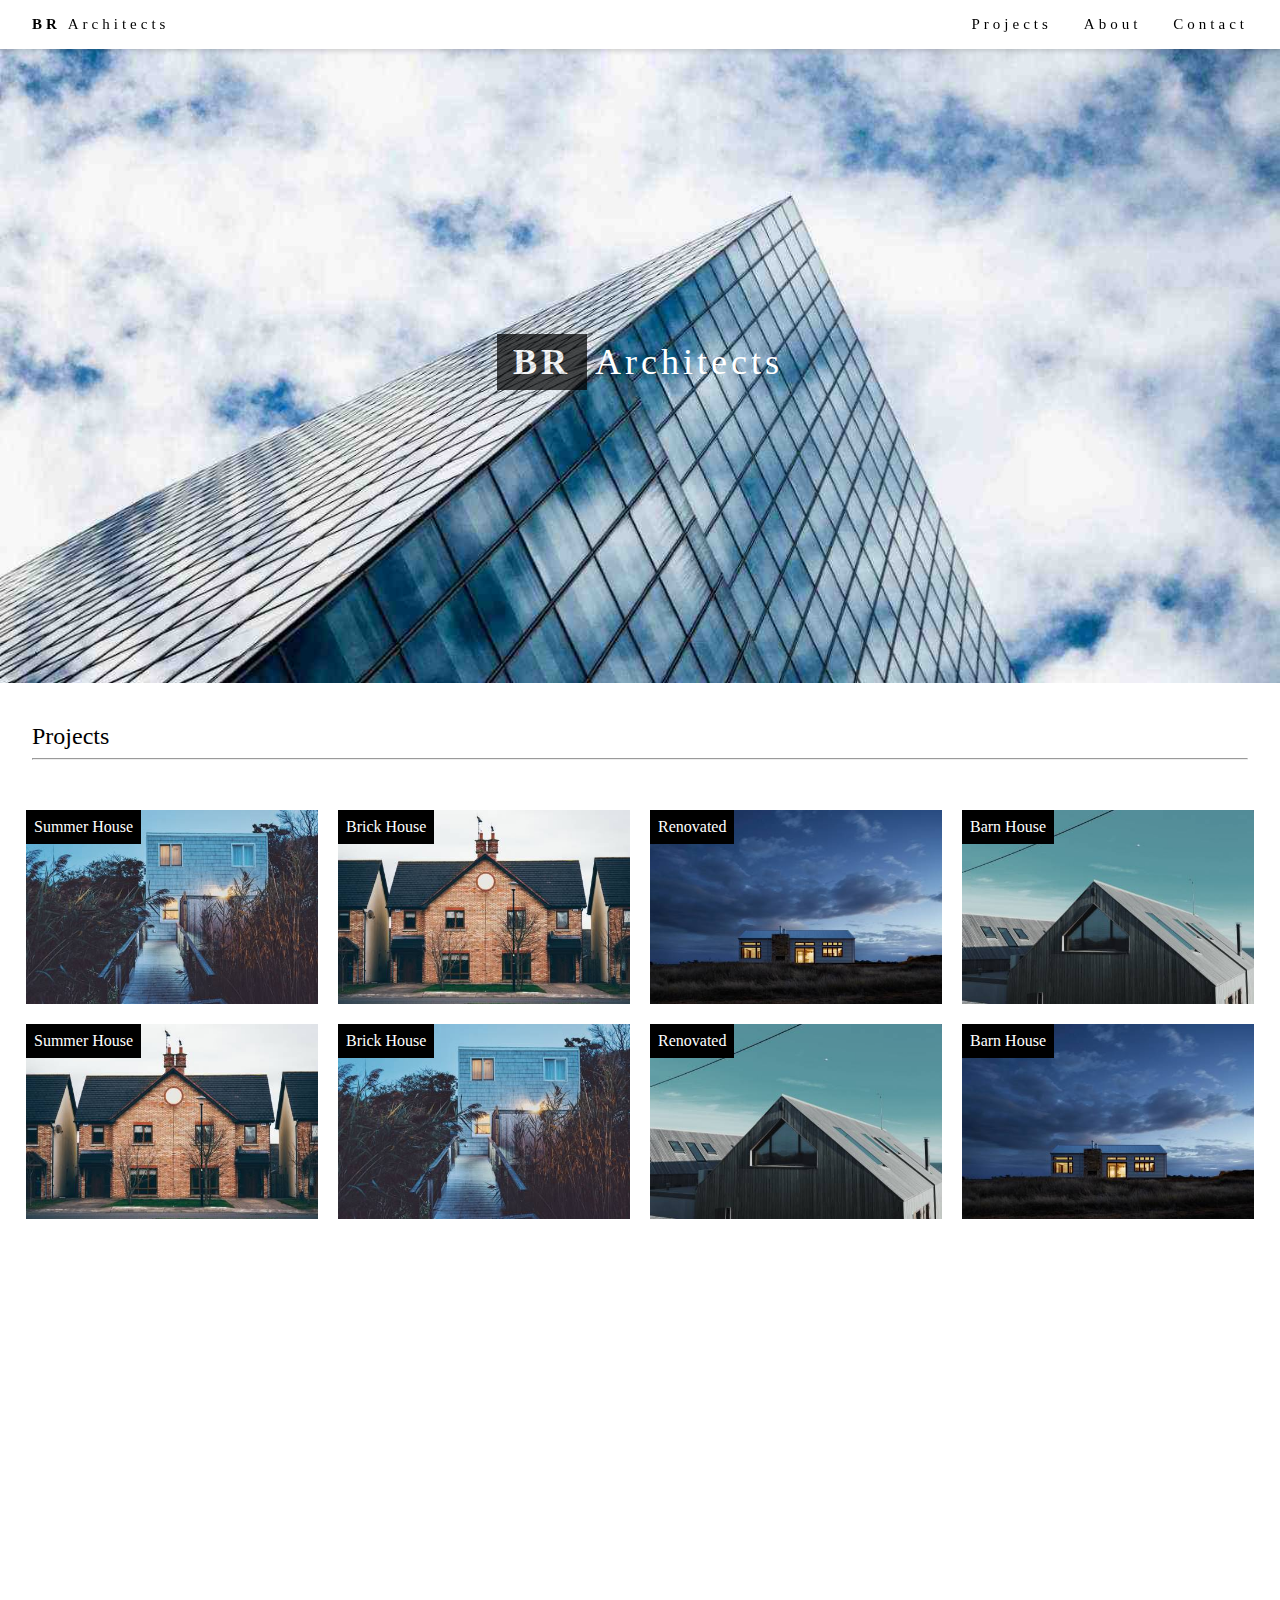
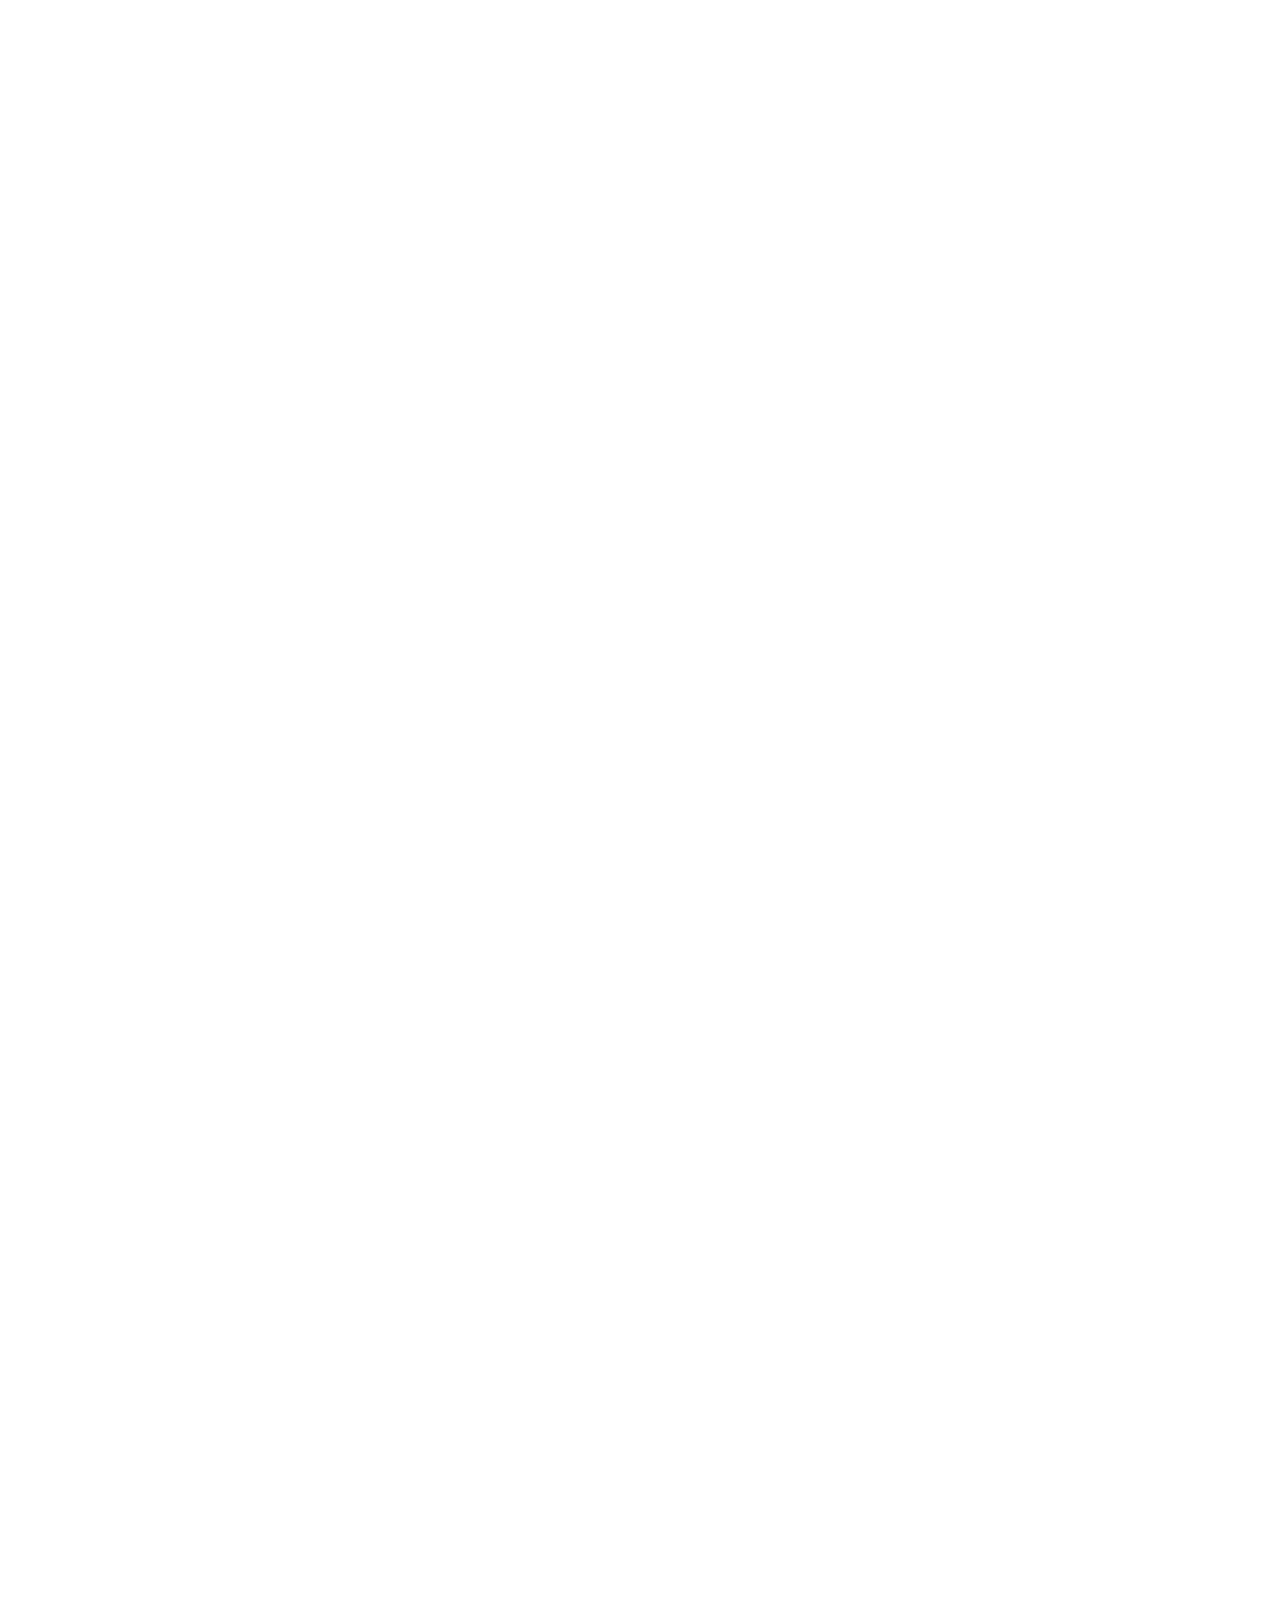
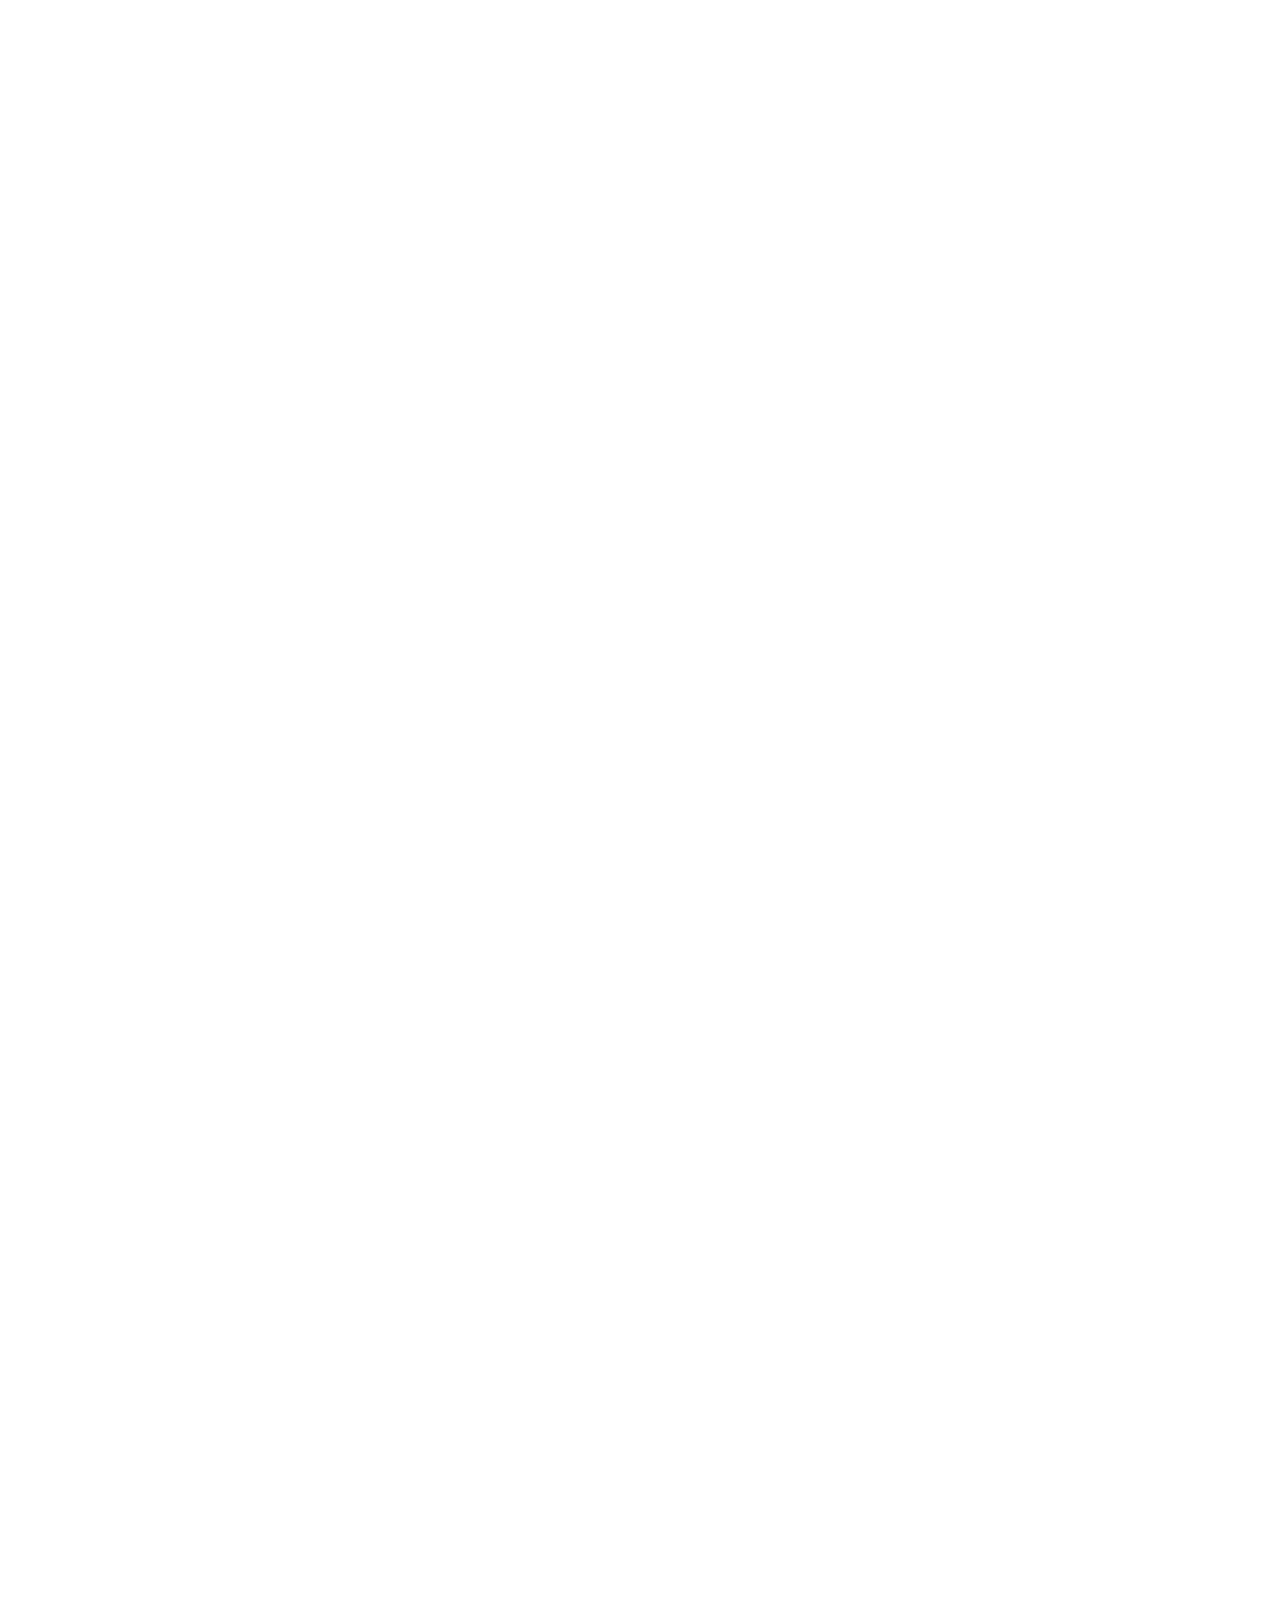
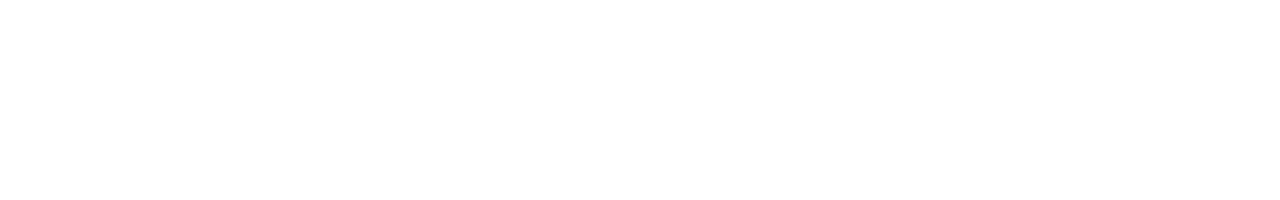
==== html/index.html @ a84e3ff0 "선생님 수정" ====
<!DOCTYPE html>
<html lang="ko">
<head>
    <meta charset="UTF-8">
    <meta http-equiv="X-UA-Compatible" content="IE=edge">
    <meta name="viewport" content="width=device-width, initial-scale=1.0">
    <title>Architects</title>
    <link rel="stylesheet" href="../CSS/all.min.css">
    <link rel="stylesheet" href="../CSS/base.css">
    <link rel="stylesheet" href="../CSS/index.css">
</head>
<body>
    <div class="header-wrapper">
        <div class="navi-wrap clear">
            <div class="logo">
                <a href="#" ><span>BR</span> Architects</a>
            </div>
            <div class="navi-wp">
                <a href="#" class="navi">Projects</a>
                <a href="#" class="navi">About</a>
                <a href="#" class="navi">Contact</a>
            </div>
        </div>
    </div>
    <div class="main-wrapper">
        <div class="main">
            <div class="arch-wrap">
                <h1 class="arch" >
                    <span class="br">BR</span> <span class="ar">Architects</span>
                </h1>
            </div>
            <div>
                <img src="../img/architect.jpg" alt="건축물" class="mw100">
            </div>
        </div>
    </div>
    <div class="project-wrapper wrapper">  
        <div class="project-wrap">
            <div class="project">
                <h1>Projects</h1>
                <hr>
            </div>
        </div>
        <div class="img-wrapper">
            <table class="table-wrap">
                <tr class="table-wp">
                    <td class="table1">
                        <p class="summer">Summer House</p> 
                        <img src="../img/house5.jpg" alt="house5" class="w100">
                    </td>
                    <td class="table2">
                        <p class="brick">Brick House</p>
                        <img src="../img/house2.jpg" alt="house2" class="w100">
                    </td>
                    <td class="table3">
                        <p class="reno">Renovated</p>
                        <img src="../img/house3.jpg" alt="house3" class="w100">
                    </td>
                    <td class="table4">
                        <p class="barn">Barn House</p>
                        <img src="../img/house4.jpg" alt="house4" class="w100">
                    </td>
                </tr>
                <tr class="table-wp">
                    <td class="table1">
                        <p class="summer">Summer House</p> 
                        <img src="../img/house2.jpg" alt="house2" class="w100">
                    </td>
                    <td class="table2">
                        <p class="brick">Brick House</p>
                        <img src="../img/house5.jpg" alt="house5" class="w100">
                    </td>
                    <td class="table3">
                        <p class="reno">Renovated</p>
                        <img src="../img/house4.jpg" alt="house4" class="w100">
                    </td>
                    <td class="table4">
                        <p class="barn">Barn House</p>
                        <img src="../img/house3.jpg" alt="house3" class="w100">
                    </td>
                </tr>
            </table>
        </div>

    </div>
</body>
</html>
---- CSS/base.css ----
/* font-weight: normal, bold, bolder, light, lighter */
/* font-weight: 100, 200, 300, 400, 800 */
html, body, h1, h2, h3, h4, h5, h6, p, div, form, input, textarea, table, td, th, header, section, aside, footer, article, nav {margin: 0; padding: 0; box-sizing: border-box;}
h1, h2, h3, h4, h5, h6 {font-weight: inherit;}
img {vertical-align: bottom;}
table {border-spacing: 0; border-collapse: collapse;}

a {color: inherit; text-decoration: none;}

.clear::after {display: block; content: ''; clear: both;}

.w100 {width: 100%;}
.mw100 {max-width: 100%;}
---- CSS/index.css ----
/*************  common  *********************** */
html, body {height: 5000px;}
.wrapper {max-width: 1600px; margin: auto;}
/**************** header-wrapper ******************  */
.header-wrapper {width:100%; position: fixed;  z-index: 9999; background-color: white; box-shadow: 0 2px 5px 0 rgba(2, 0, 0, 16%);}
.header-wrapper .navi-wrap {  width:100%; padding: 8px 16px;}
.header-wrapper .navi-wrap .logo {float: left; padding:8px 16px; letter-spacing: 4px; font-size: 15px;}
.header-wrapper .navi-wrap .logo span {font-weight: bold;}
.header-wrapper .navi-wrap .logo:hover {background-color: darkgray;}
.header-wrapper .navi-wrap .navi-wp {float: right; }
.header-wrapper .navi-wrap .navi-wp .navi {float:left; letter-spacing: 4px; font-size: 15px; display: block; padding: 8px 16px;}
.header-wrapper .navi-wrap .navi-wp .navi:hover {background-color: darkgray;}


/********************.main-wrapper. **********************/

.main-wrapper .main {width: 100%;  text-align: center; margin: auto; position: relative; }
.main-wrapper .main .arch-wrap {z-index:999; position: absolute; left: 0; top: 50%; width: 100%;}
.main-wrapper .arch .br {background-color: black; color: white; font-size: 36px; padding: 8px 16px; opacity: .7;letter-spacing: 4px; font-weight: bold;}
.main-wrapper .arch .ar {font-size: 36px; letter-spacing: 4px; color: white;}


/***************.project-wrapper.******************/
.project-wrapper {width:100%; padding: 8px 16px;}
.project-wrapper .project-wrap {padding: 32px 16px;}
.project-wrapper .project-wrap .project h1{font-size: 24px;}
.project-wrapper .img-wrapper {;}
.project-wrapper .img-wrapper .table-wrap {padding: 8px 16px; }
.project-wrapper .img-wrapper .table-wp {position: relative;margin: auto; }
.project-wrapper .img-wrapper .table-wp .table1 {padding: 10px;}
.project-wrapper .img-wrapper .table-wp .table2 {padding: 10px;}
.project-wrapper .img-wrapper .table-wp .table3 {padding: 10px;}
.project-wrapper .img-wrapper .table-wp .table4 {padding: 10px;}
.project-wrapper .img-wrapper .table-wp .table1 .summer{position: absolute;left: 10; top: 10;z-index: 9; background-color: black; color: white; padding: 8px;}
.project-wrapper .img-wrapper .table-wp .table2 .brick{position: absolute;left: 10; top: 10;z-index: 9; background-color: black; color: white; padding: 8px;}
.project-wrapper .img-wrapper .table-wp .table3 .reno{position: absolute;left: 10; top: 10;z-index: 9; background-color: black; color: white; padding: 8px;}
.project-wrapper .img-wrapper .table-wp .table4 .barn{position: absolute;left: 10; top: 10;z-index: 9; background-color: black; color: white; padding: 8px;}
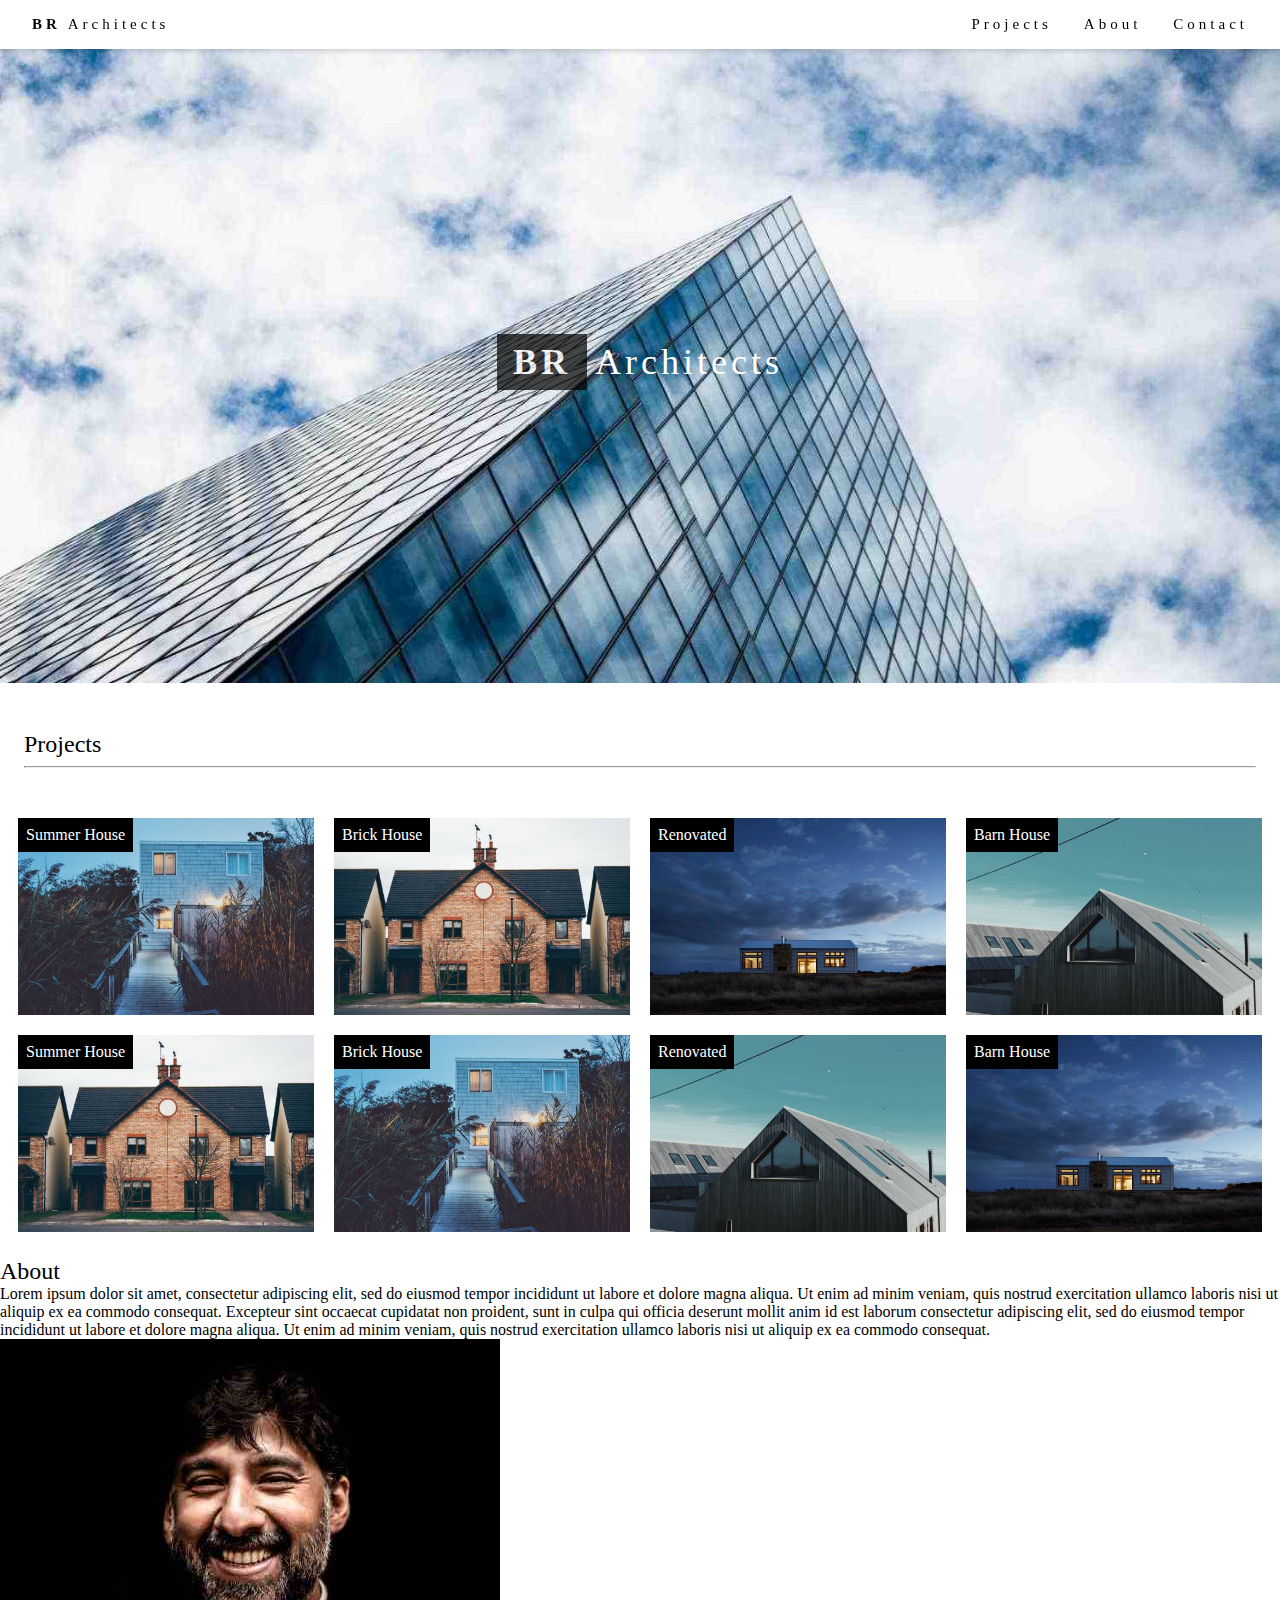
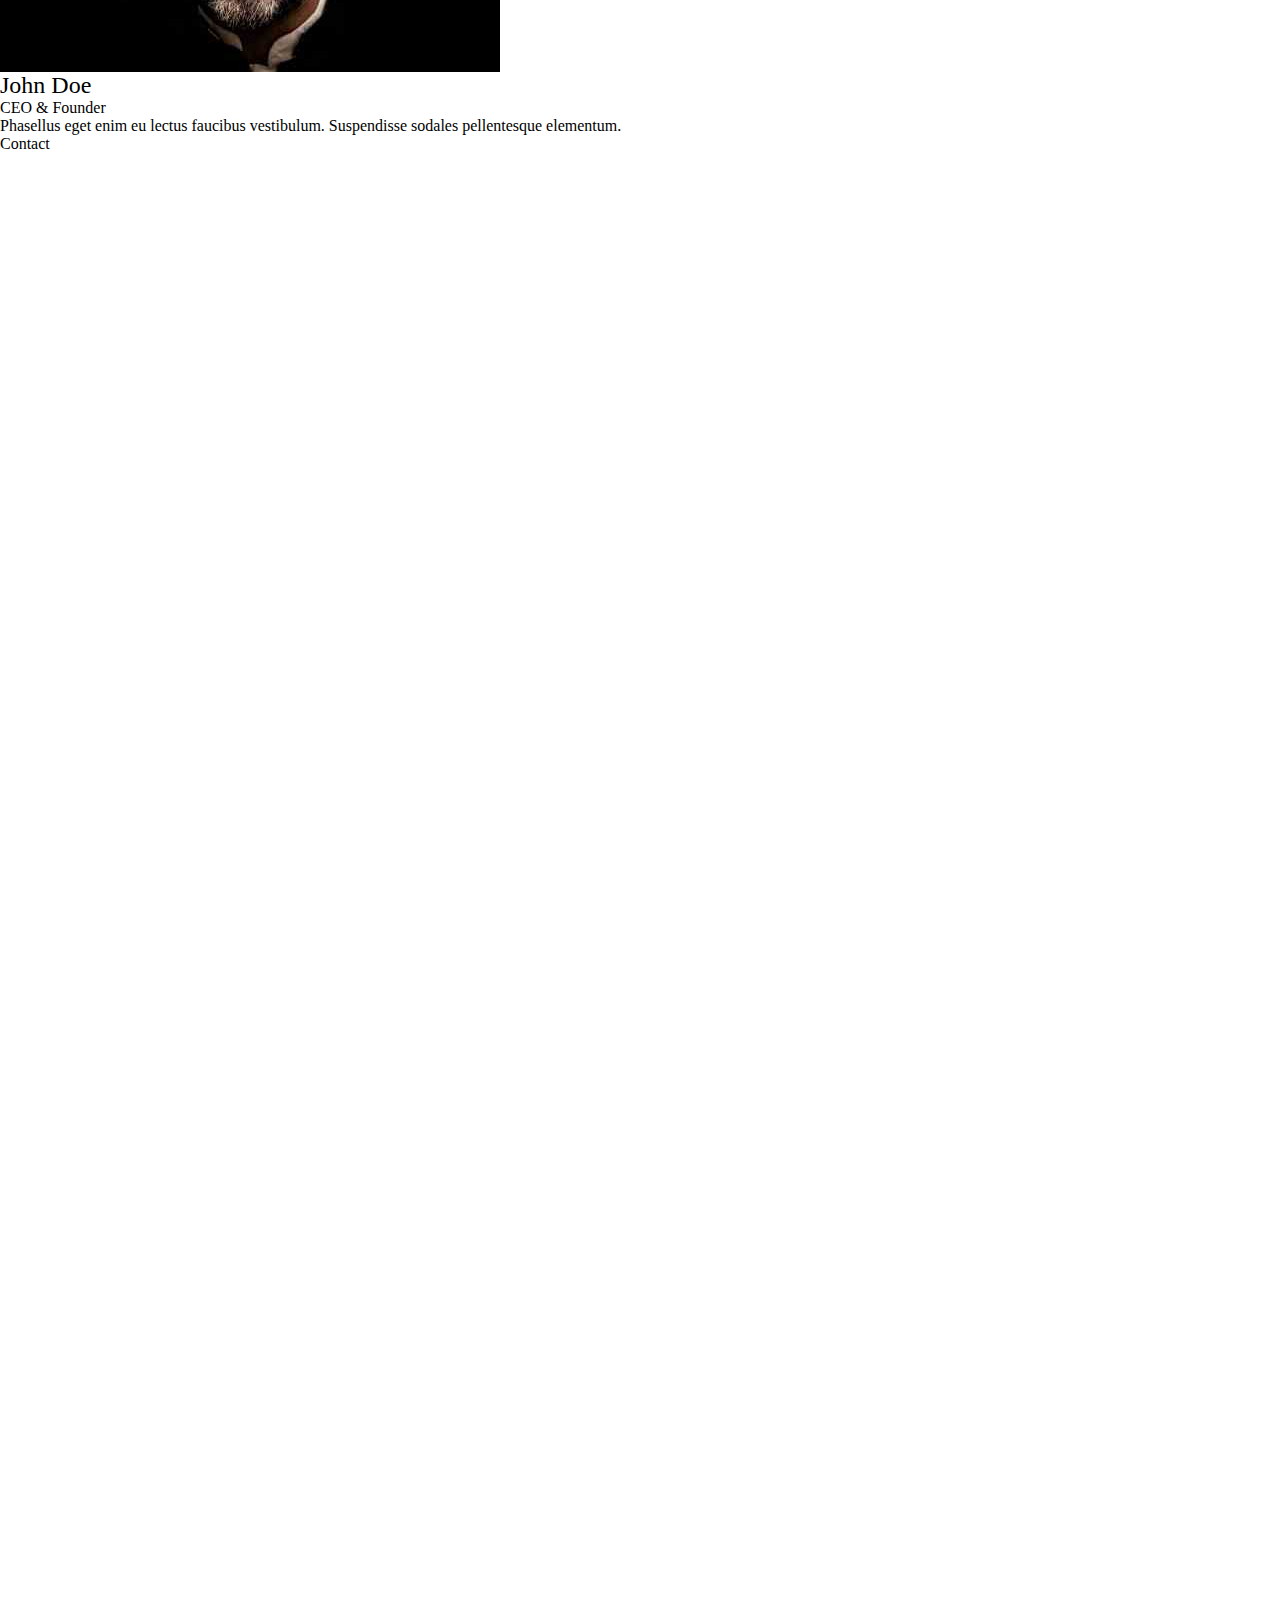
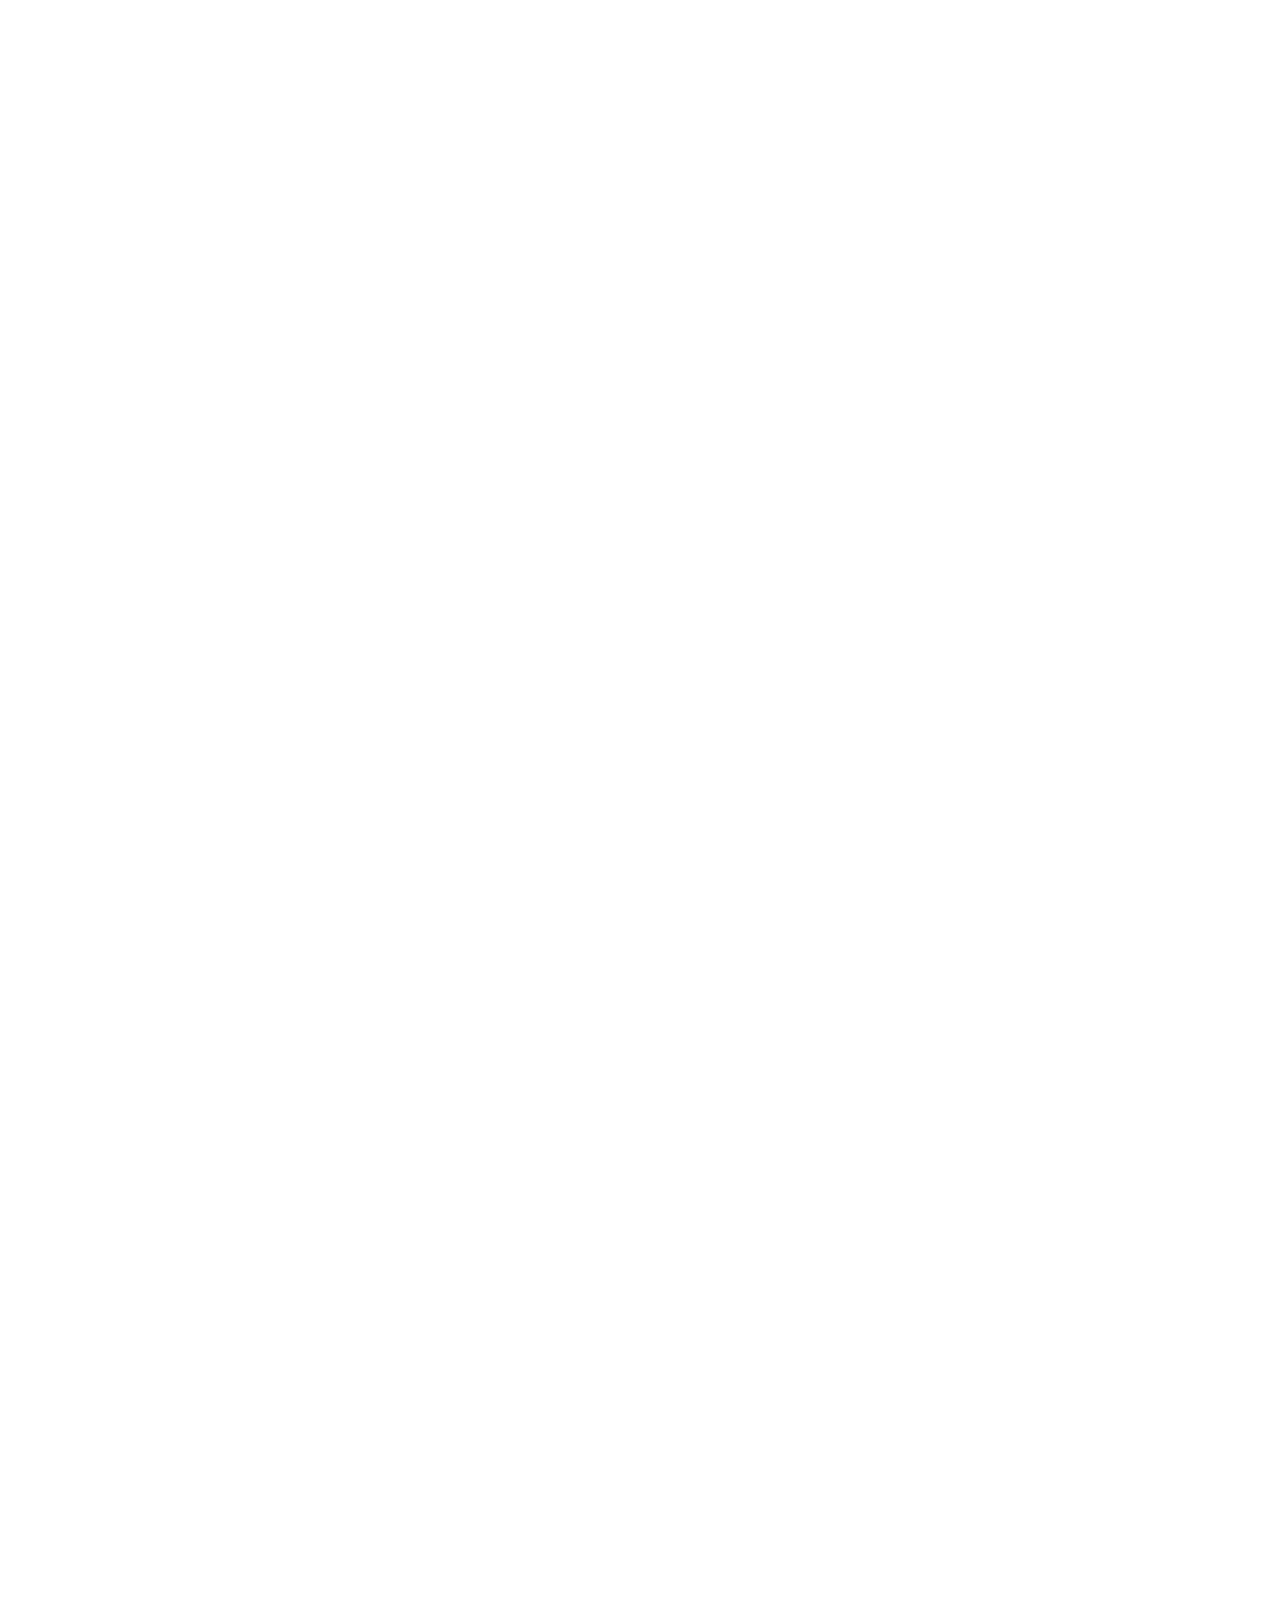
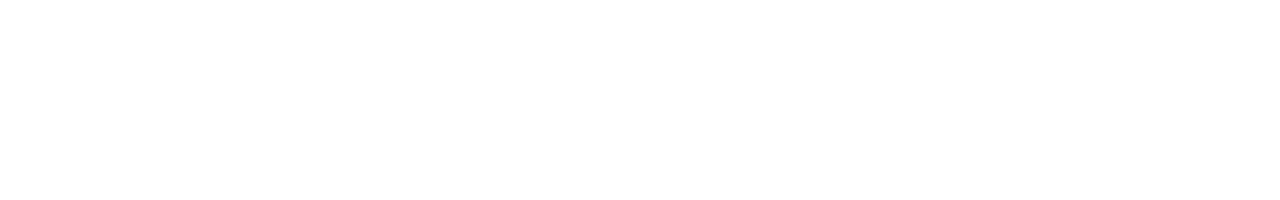
==== commit 9254ac04: "집에서" ====
--- a/html/index.html
+++ b/html/index.html
@@ -22,7 +22,7 @@
             </div>
         </div>
     </div>
-    <div class="main-wrapper">
+    <div class="main-wrapper wrapper ">
         <div class="main">
             <div class="arch-wrap">
                 <h1 class="arch" >
@@ -34,7 +34,7 @@
             </div>
         </div>
     </div>
-    <div class="project-wrapper wrapper">  
+    <div class="project-wrapper ">  
         <div class="project-wrap">
             <div class="project">
                 <h1>Projects</h1>
@@ -83,5 +83,19 @@
         </div>
 
     </div>
+    <div class="about-wrapper wrapper ">
+        <div class="content">
+            
+            <h2 class="tilte">About</h2>
+            <p>Lorem ipsum dolor sit amet, consectetur adipiscing elit, sed do eiusmod tempor incididunt ut labore et dolore magna aliqua. Ut enim ad minim veniam, quis nostrud exercitation ullamco laboris nisi ut aliquip ex ea commodo consequat. Excepteur sint occaecat cupidatat non proident, sunt in culpa qui officia deserunt mollit anim id est laborum consectetur adipiscing elit, sed do eiusmod tempor incididunt ut labore et dolore magna aliqua. Ut enim ad minim veniam, quis nostrud exercitation ullamco laboris nisi ut aliquip ex ea commodo consequat.</p>
+        </div>
+        <div>
+            <img src="../img/team2.jpg" alt="멤버사진2" class="">
+            <h2>John Doe</h2>
+            <p>CEO & Founder</p>
+            <p>Phasellus eget enim eu lectus faucibus vestibulum. Suspendisse sodales pellentesque elementum.</p>
+            <p> Contact</p>
+        </div>
+    </div>
 </body>
 </html>--- a/CSS/index.css
+++ b/CSS/index.css
@@ -14,19 +14,19 @@
 
 /********************.main-wrapper. **********************/
 
-.main-wrapper .main {width: 100%;  text-align: center; margin: auto; position: relative; }
+.main-wrapper .main {max-width: 100%; text-align: center; position: relative;} 
 .main-wrapper .main .arch-wrap {z-index:999; position: absolute; left: 0; top: 50%; width: 100%;}
 .main-wrapper .arch .br {background-color: black; color: white; font-size: 36px; padding: 8px 16px; opacity: .7;letter-spacing: 4px; font-weight: bold;}
 .main-wrapper .arch .ar {font-size: 36px; letter-spacing: 4px; color: white;}
 
 
 /***************.project-wrapper.******************/
-.project-wrapper {width:100%; padding: 8px 16px;}
+.project-wrapper { padding: 16px 8px;  max-width: 1564px; margin: 0 auto;}
 .project-wrapper .project-wrap {padding: 32px 16px;}
 .project-wrapper .project-wrap .project h1{font-size: 24px;}
-.project-wrapper .img-wrapper {;}
+.project-wrapper .img-wrapper {}
 .project-wrapper .img-wrapper .table-wrap {padding: 8px 16px; }
-.project-wrapper .img-wrapper .table-wp {position: relative;margin: auto; }
+.project-wrapper .img-wrapper .table-wp {position: relative; margin: auto; }
 .project-wrapper .img-wrapper .table-wp .table1 {padding: 10px;}
 .project-wrapper .img-wrapper .table-wp .table2 {padding: 10px;}
 .project-wrapper .img-wrapper .table-wp .table3 {padding: 10px;}
@@ -35,3 +35,6 @@
 .project-wrapper .img-wrapper .table-wp .table2 .brick{position: absolute;left: 10; top: 10;z-index: 9; background-color: black; color: white; padding: 8px;}
 .project-wrapper .img-wrapper .table-wp .table3 .reno{position: absolute;left: 10; top: 10;z-index: 9; background-color: black; color: white; padding: 8px;}
 .project-wrapper .img-wrapper .table-wp .table4 .barn{position: absolute;left: 10; top: 10;z-index: 9; background-color: black; color: white; padding: 8px;}
+/***********.about-wrapper.***************/
+.about-wrapper {width: 100%; margin: 0 auto;}
+.about-wrapper .content .title {}
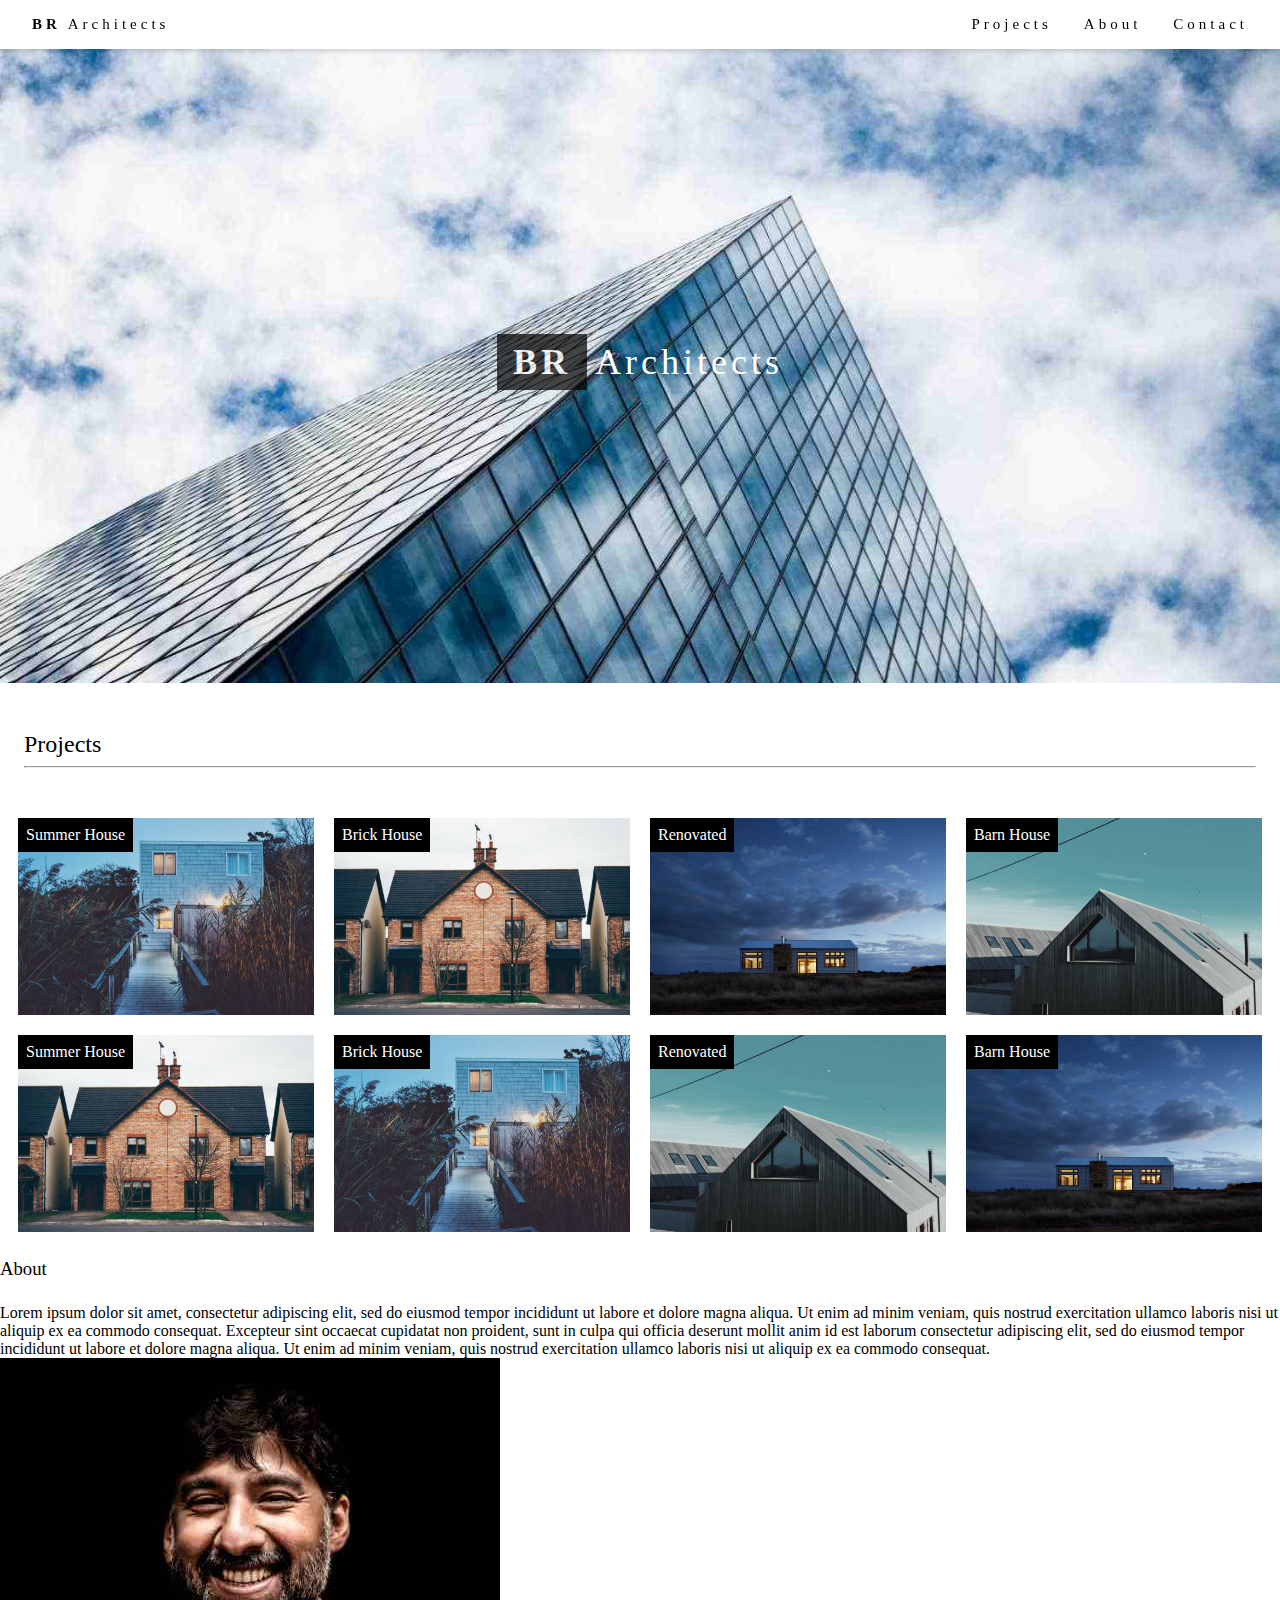
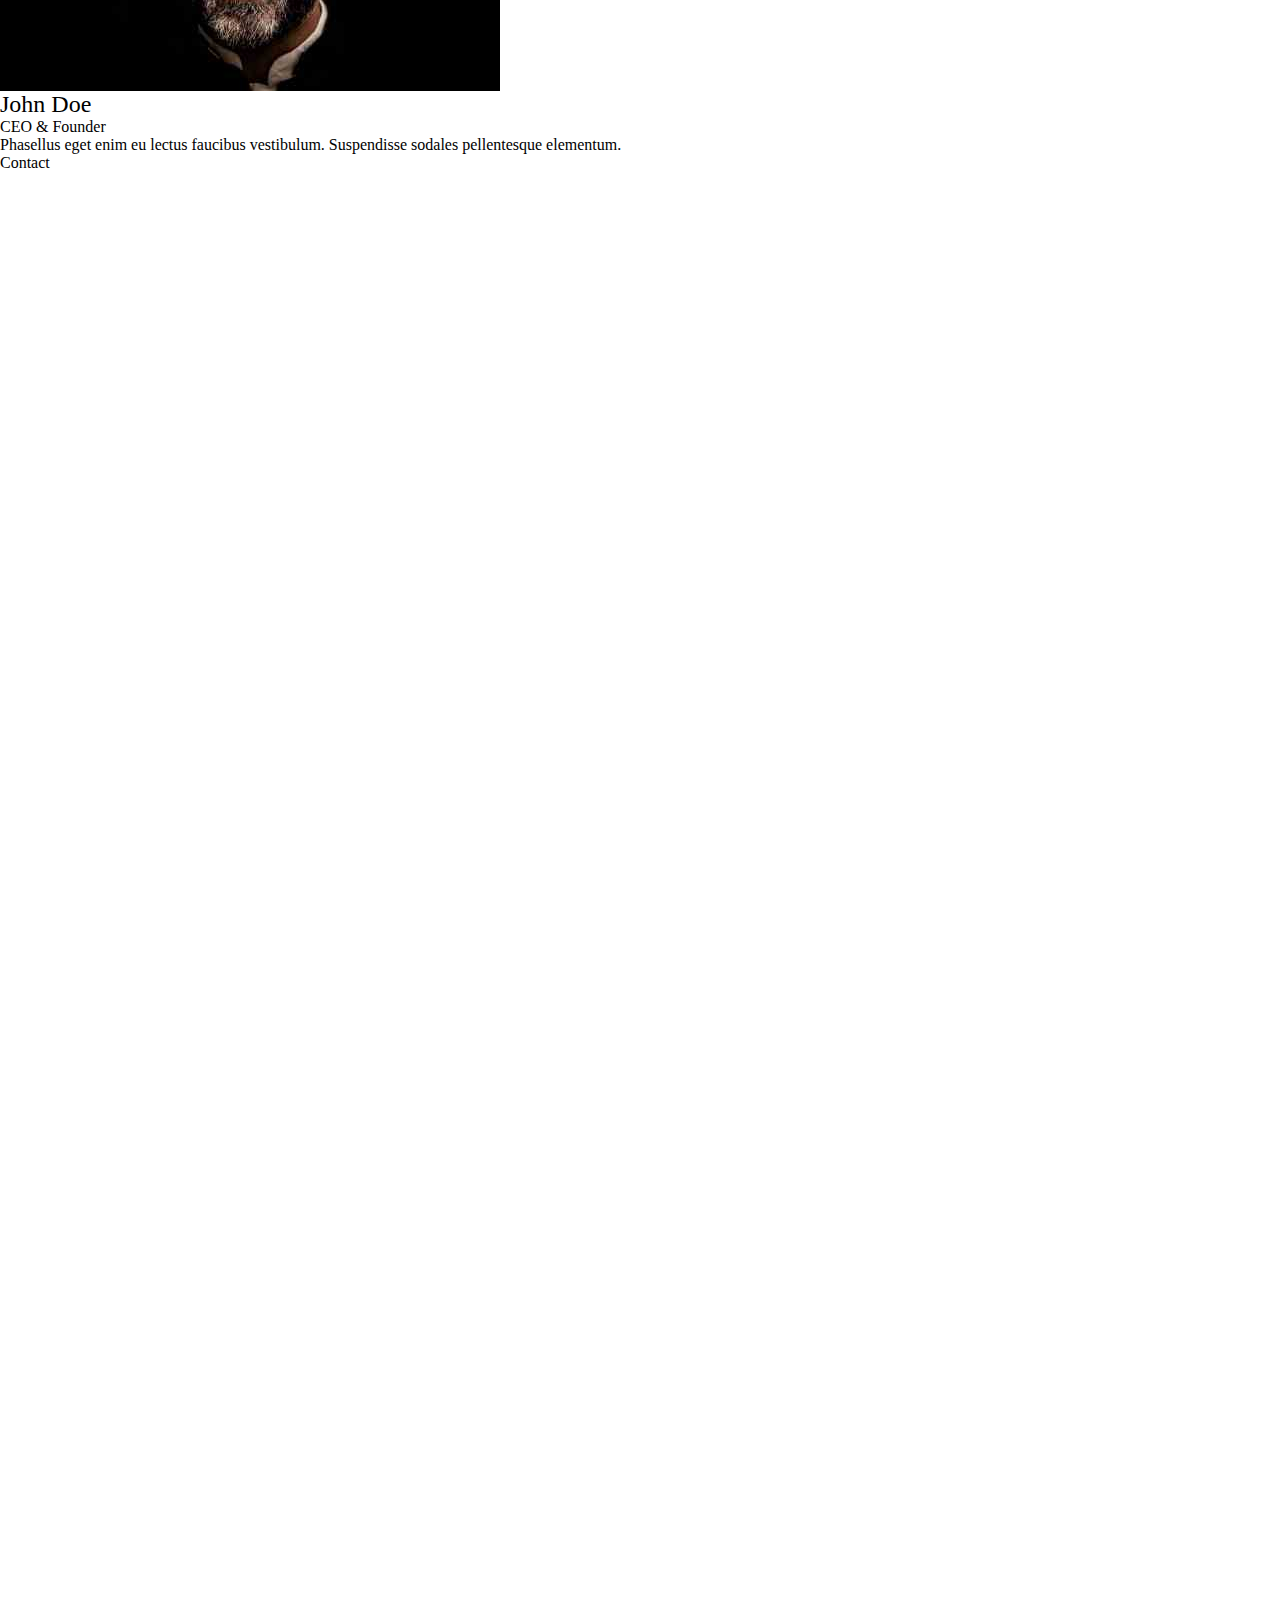
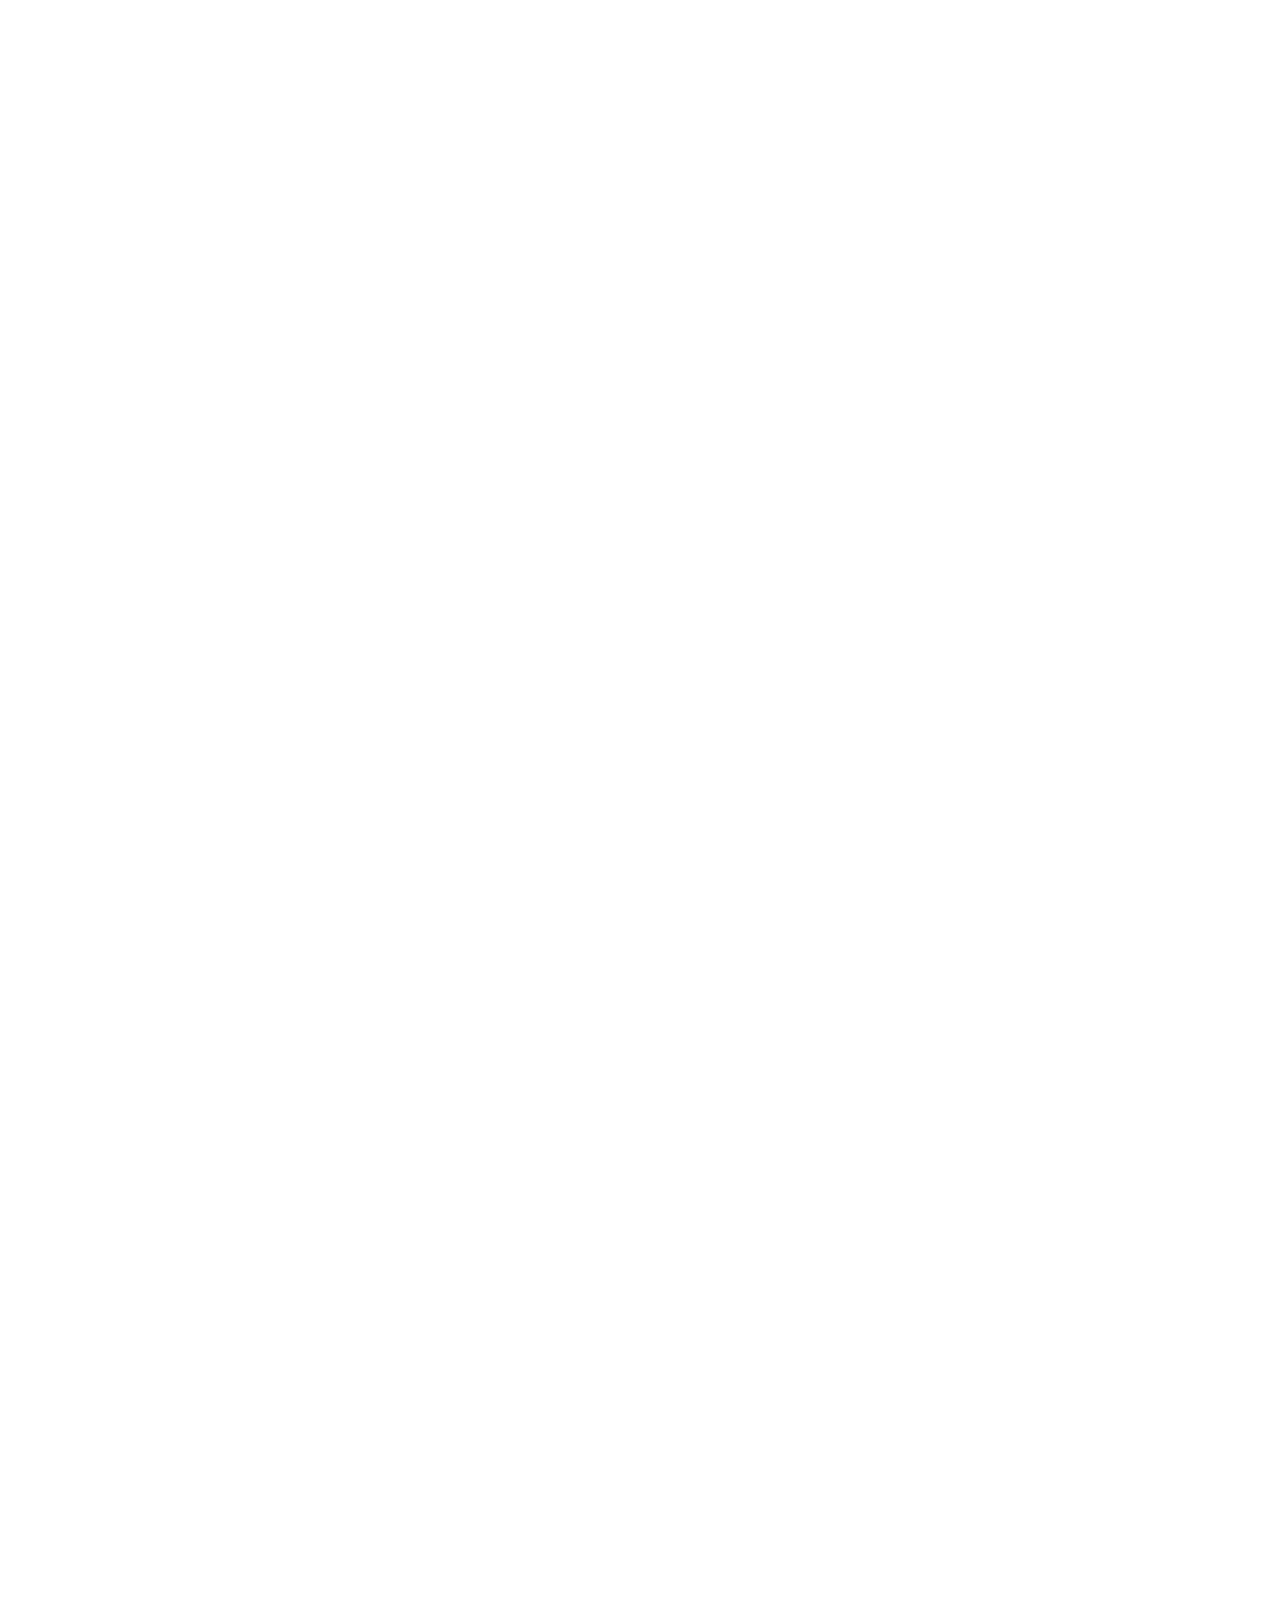
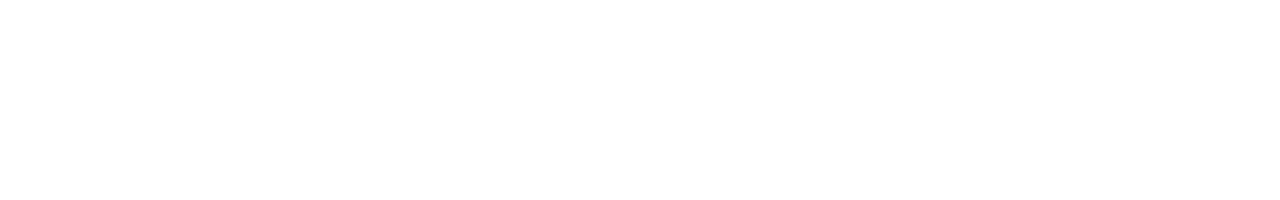
==== commit 47c5e63a: "수정" ====
--- a/html/index.html
+++ b/html/index.html
@@ -84,10 +84,11 @@
 
     </div>
     <div class="about-wrapper wrapper ">
-        <div class="content">
-            
-            <h2 class="tilte">About</h2>
-            <p>Lorem ipsum dolor sit amet, consectetur adipiscing elit, sed do eiusmod tempor incididunt ut labore et dolore magna aliqua. Ut enim ad minim veniam, quis nostrud exercitation ullamco laboris nisi ut aliquip ex ea commodo consequat. Excepteur sint occaecat cupidatat non proident, sunt in culpa qui officia deserunt mollit anim id est laborum consectetur adipiscing elit, sed do eiusmod tempor incididunt ut labore et dolore magna aliqua. Ut enim ad minim veniam, quis nostrud exercitation ullamco laboris nisi ut aliquip ex ea commodo consequat.</p>
+        <div class="content-wrap">
+            <div class="title-wp">
+                <h3 class="title">About</h3>
+                <p>Lorem ipsum dolor sit amet, consectetur adipiscing elit, sed do eiusmod tempor incididunt ut labore et dolore magna aliqua. Ut enim ad minim veniam, quis nostrud exercitation ullamco laboris nisi ut aliquip ex ea commodo consequat. Excepteur sint occaecat cupidatat non proident, sunt in culpa qui officia deserunt mollit anim id est laborum consectetur adipiscing elit, sed do eiusmod tempor incididunt ut labore et dolore magna aliqua. Ut enim ad minim veniam, quis nostrud exercitation ullamco laboris nisi ut aliquip ex ea commodo consequat.</p>
+            </div>
         </div>
         <div>
             <img src="../img/team2.jpg" alt="멤버사진2" class="">
--- a/CSS/index.css
+++ b/CSS/index.css
@@ -37,4 +37,5 @@
 .project-wrapper .img-wrapper .table-wp .table4 .barn{position: absolute;left: 10; top: 10;z-index: 9; background-color: black; color: white; padding: 8px;}
 /***********.about-wrapper.***************/
 .about-wrapper {width: 100%; margin: 0 auto;}
-.about-wrapper .content .title {}
+.about-wrapper .img-wrapper .content h3.title {padding: 16px 0;} 
+.about-wrapper .content-wrap h3.title {margin-bottom: 24px;}
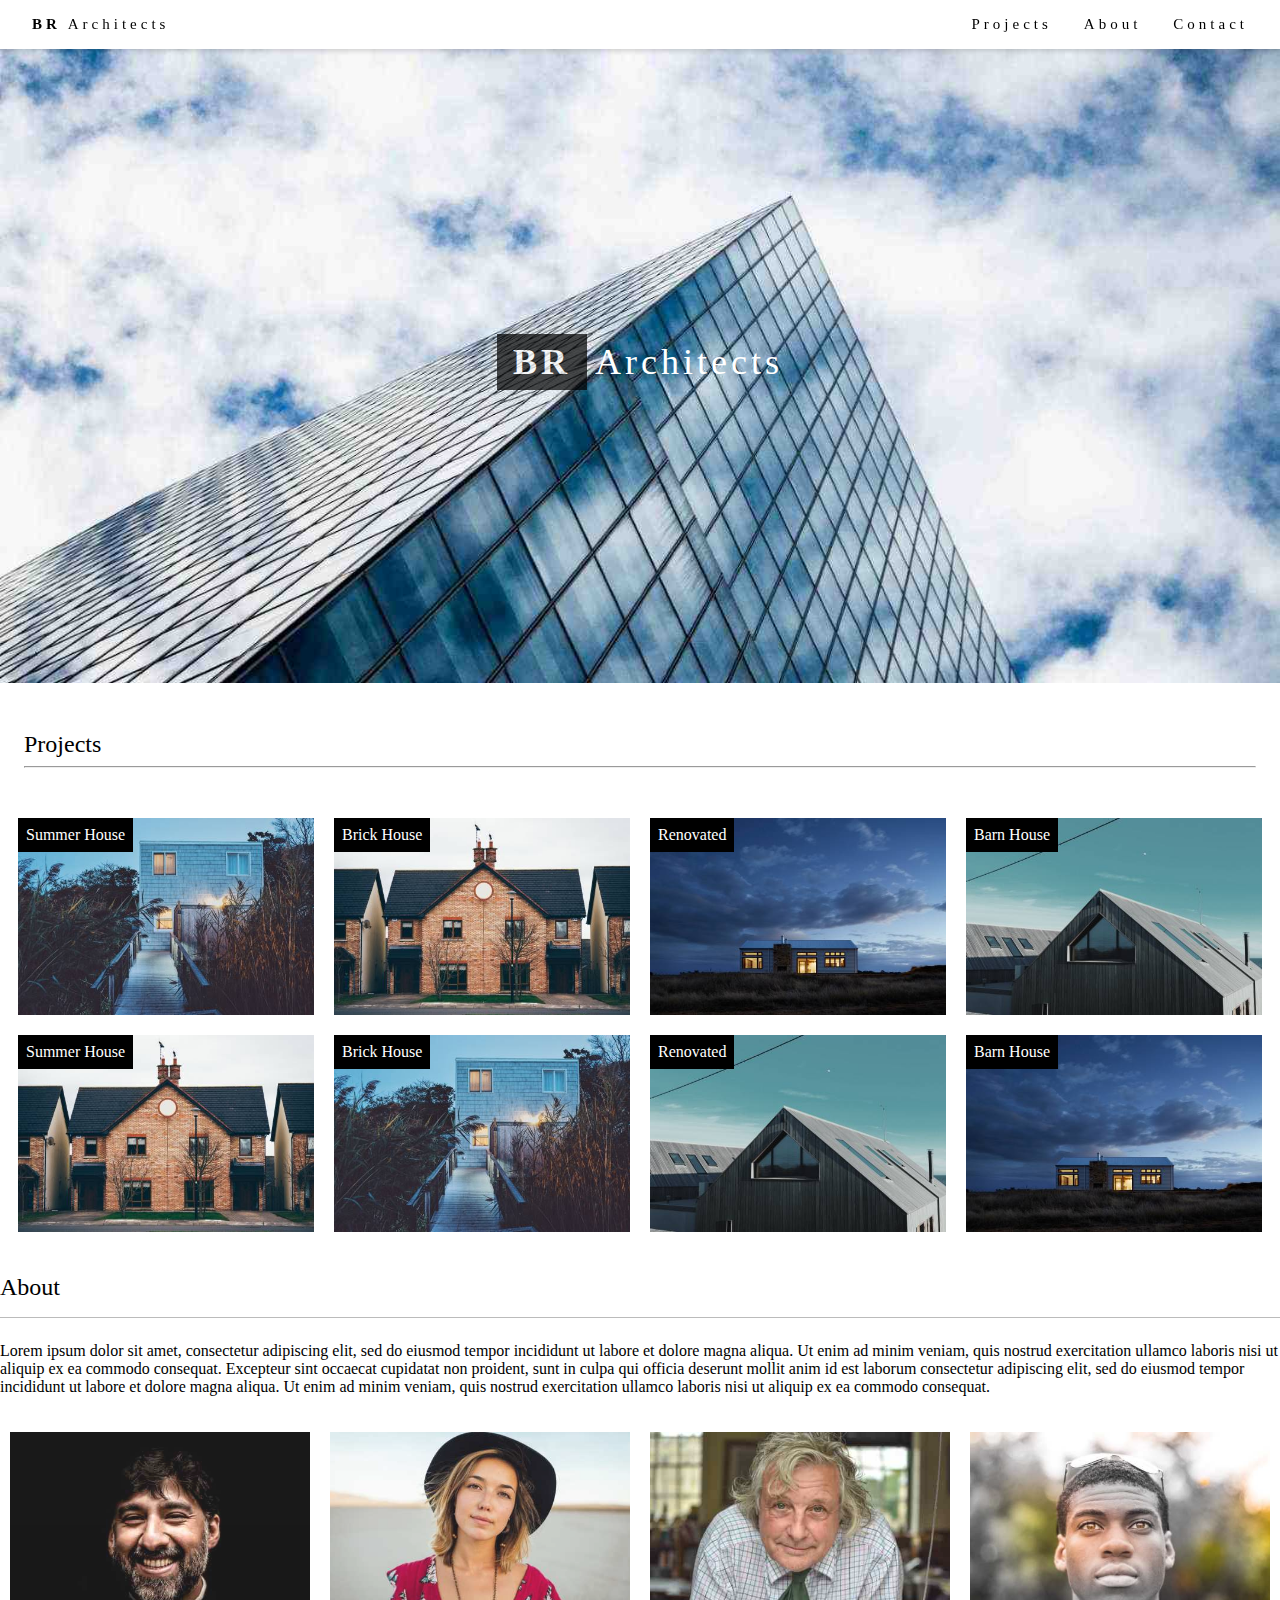
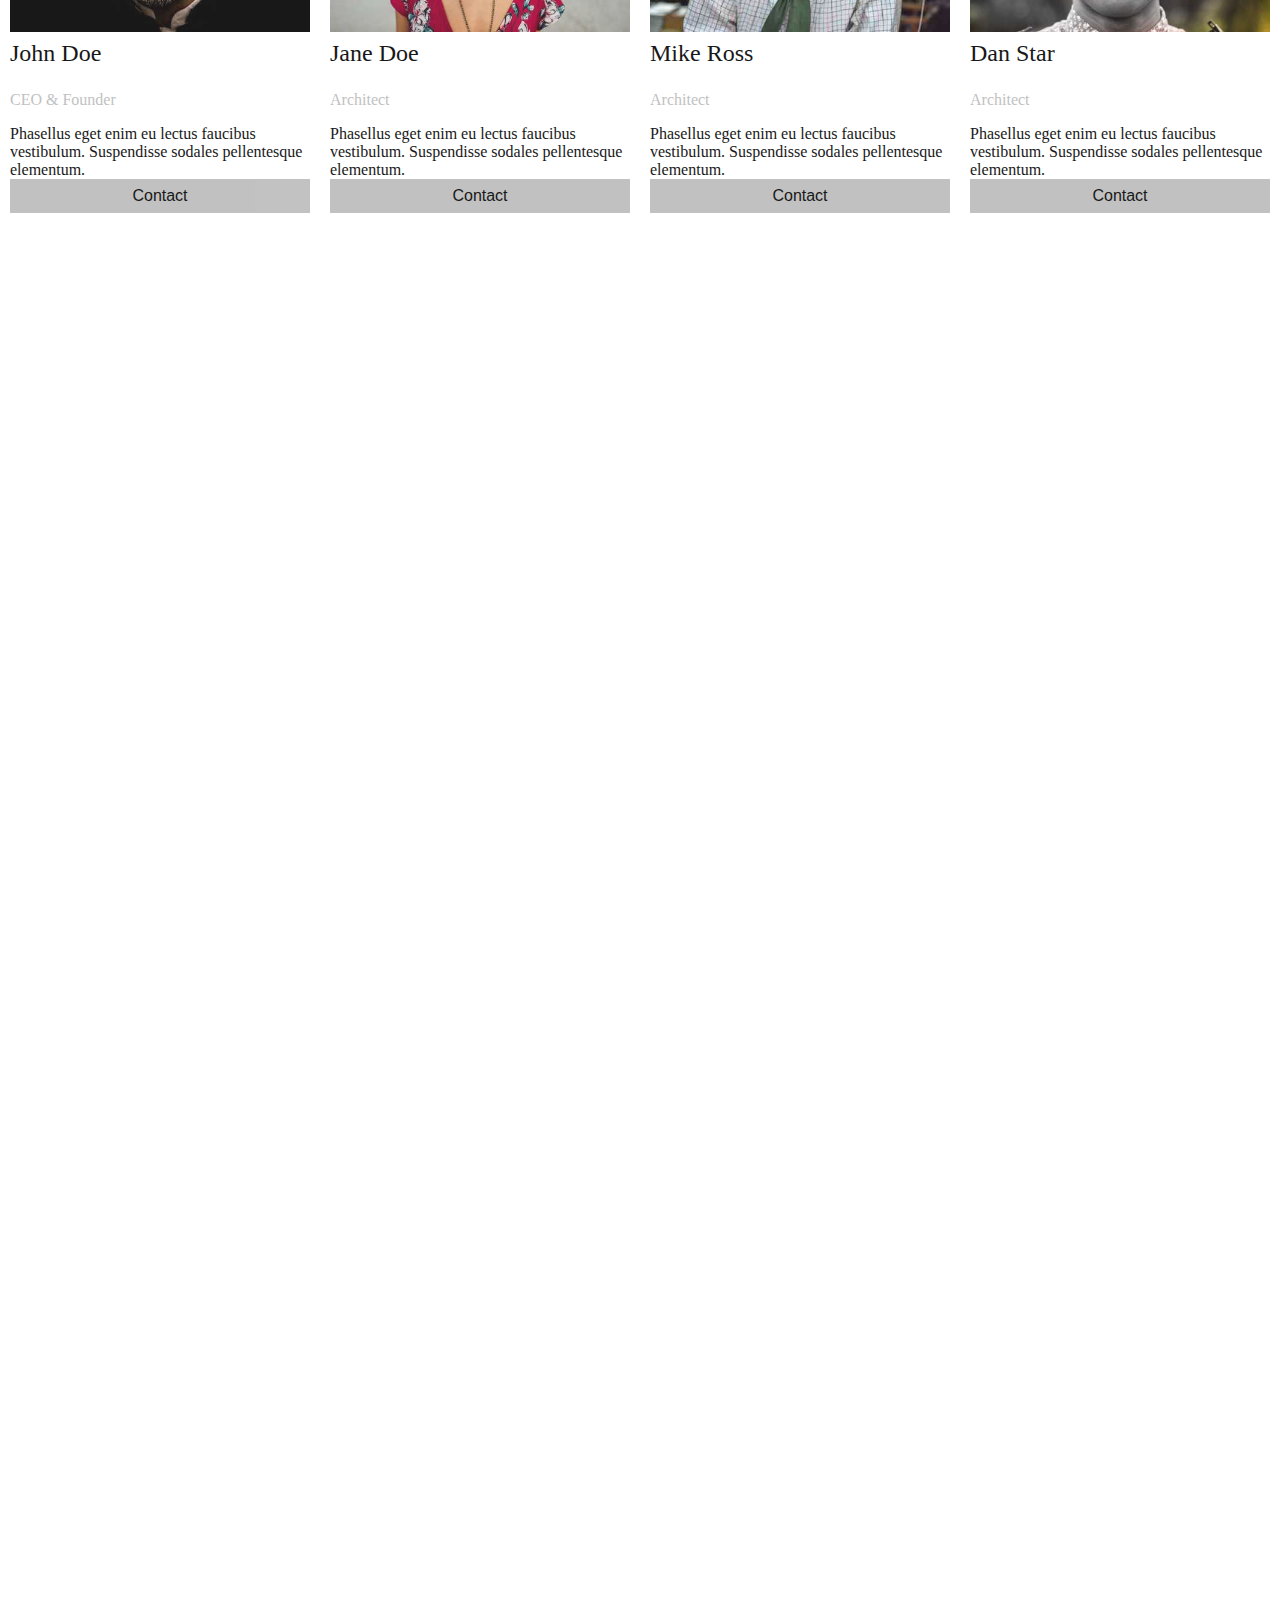
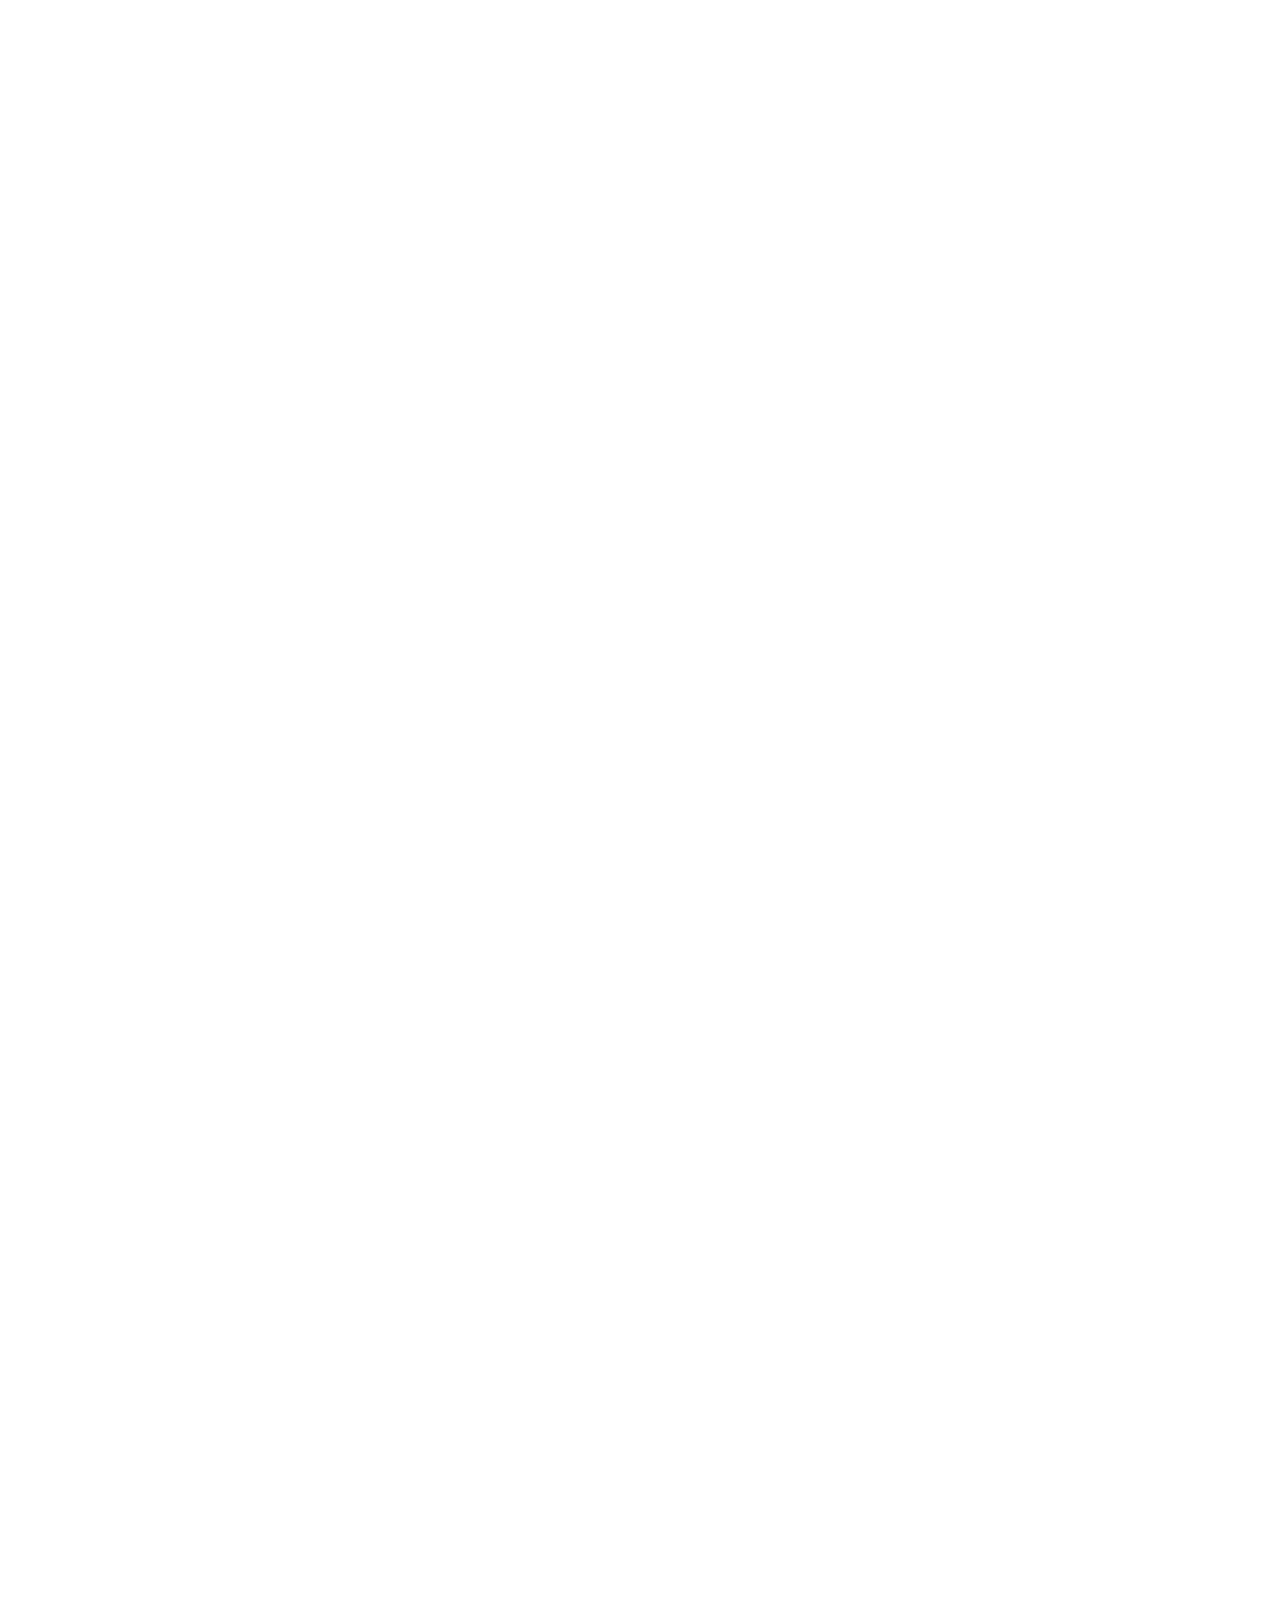
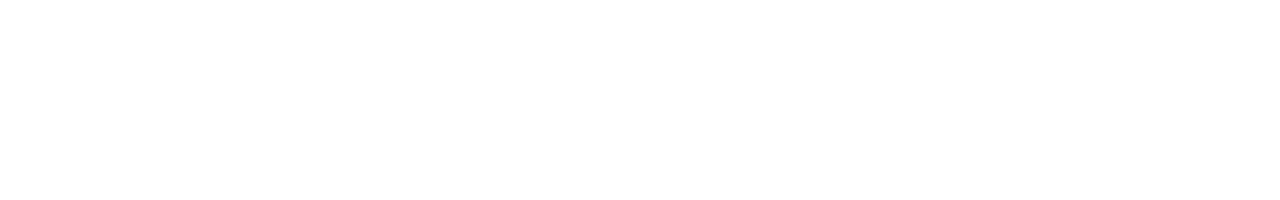
==== commit ec4ad257: "project 작업중" ====
--- a/html/index.html
+++ b/html/index.html
@@ -35,13 +35,13 @@
         </div>
     </div>
     <div class="project-wrapper ">  
-        <div class="project-wrap">
+        <div class="project-wrap wrapper">
             <div class="project">
                 <h1>Projects</h1>
                 <hr>
             </div>
         </div>
-        <div class="img-wrapper">
+        <div class="img-wrapper wrapper">
             <table class="table-wrap">
                 <tr class="table-wp">
                     <td class="table1">
@@ -87,15 +87,46 @@
         <div class="content-wrap">
             <div class="title-wp">
                 <h3 class="title">About</h3>
-                <p>Lorem ipsum dolor sit amet, consectetur adipiscing elit, sed do eiusmod tempor incididunt ut labore et dolore magna aliqua. Ut enim ad minim veniam, quis nostrud exercitation ullamco laboris nisi ut aliquip ex ea commodo consequat. Excepteur sint occaecat cupidatat non proident, sunt in culpa qui officia deserunt mollit anim id est laborum consectetur adipiscing elit, sed do eiusmod tempor incididunt ut labore et dolore magna aliqua. Ut enim ad minim veniam, quis nostrud exercitation ullamco laboris nisi ut aliquip ex ea commodo consequat.</p>
+                <h4>Lorem ipsum dolor sit amet, consectetur adipiscing elit, sed do eiusmod tempor incididunt ut labore et dolore magna aliqua. Ut enim ad minim veniam, quis nostrud exercitation ullamco laboris nisi ut aliquip ex ea commodo consequat. Excepteur sint occaecat cupidatat non proident, sunt in culpa qui officia deserunt mollit anim id est laborum consectetur adipiscing elit, sed do eiusmod tempor incididunt ut labore et dolore magna aliqua. Ut enim ad minim veniam, quis nostrud exercitation ullamco laboris nisi ut aliquip ex ea commodo consequat.</h4>
             </div>
         </div>
-        <div>
-            <img src="../img/team2.jpg" alt="멤버사진2" class="">
-            <h2>John Doe</h2>
-            <p>CEO & Founder</p>
-            <p>Phasellus eget enim eu lectus faucibus vestibulum. Suspendisse sodales pellentesque elementum.</p>
-            <p> Contact</p>
+        <div class="member-wrapper wrapper clear">
+            <div class="member-wrap">
+                <div class="member">
+                    <img src="../img/team2.jpg" alt="멤버사진2" class="w100">
+                </div>
+                <h2 class="title">John Doe</h2>
+                <h4>CEO & Founder</h4>
+                <p>Phasellus eget enim eu lectus faucibus vestibulum. Suspendisse sodales pellentesque elementum.</p>
+                <button class="bt bt-gray"> Contact</button>
+            </div>
+            <div class="member-wrap">
+                <div class="member">
+                    <img src="../img/team1.jpg" alt="멤버사진2" class="w100">
+                </div>
+                <h2 class="title">Jane Doe</h2>
+                <h4>Architect</h4>
+                <p>Phasellus eget enim eu lectus faucibus vestibulum. Suspendisse sodales pellentesque elementum.</p>
+                <button class="bt bt-gray">Contact</button>
+            </div>
+            <div class="member-wrap">
+                <div class="member">
+                    <img src="../img/team3.jpg" alt="멤버사진2" class="w100">
+                </div>
+                <h2 class="title">Mike Ross</h2>
+                <h4>Architect</h4>
+                <p>Phasellus eget enim eu lectus faucibus vestibulum. Suspendisse sodales pellentesque elementum.</p>
+                <button class="bt bt-gray"> Contact</button>
+            </div>
+            <div class="member-wrap">
+                <div class="member">
+                    <img src="../img/team4.jpg" alt="멤버사진2" class="w100">
+                </div>
+                <h2 class="title">Dan Star</h2>
+                <h4>Architect</h4>
+                <p>Phasellus eget enim eu lectus faucibus vestibulum. Suspendisse sodales pellentesque elementum.</p>
+                <button class="bt bt-gray"> Contact</button>
+            </div>
         </div>
     </div>
 </body>
--- a/CSS/index.css
+++ b/CSS/index.css
@@ -1,6 +1,7 @@
 /*************  common  *********************** */
 html, body {height: 5000px;}
-.wrapper {max-width: 1600px; margin: auto;}
+.wrapper {max-width: 1600px; margin:auto; }
+.bt-gray {text-align: center; background-color: #bbb; border:none; width: 100%; font-size: 16px; padding: 8px 0;}
 /**************** header-wrapper ******************  */
 .header-wrapper {width:100%; position: fixed;  z-index: 9999; background-color: white; box-shadow: 0 2px 5px 0 rgba(2, 0, 0, 16%);}
 .header-wrapper .navi-wrap {  width:100%; padding: 8px 16px;}
@@ -10,6 +11,7 @@
 .header-wrapper .navi-wrap .navi-wp {float: right; }
 .header-wrapper .navi-wrap .navi-wp .navi {float:left; letter-spacing: 4px; font-size: 15px; display: block; padding: 8px 16px;}
 .header-wrapper .navi-wrap .navi-wp .navi:hover {background-color: darkgray;}
+
 
 
 /********************.main-wrapper. **********************/
@@ -37,5 +39,10 @@
 .project-wrapper .img-wrapper .table-wp .table4 .barn{position: absolute;left: 10; top: 10;z-index: 9; background-color: black; color: white; padding: 8px;}
 /***********.about-wrapper.***************/
 .about-wrapper {width: 100%; margin: 0 auto;}
-.about-wrapper .img-wrapper .content h3.title {padding: 16px 0;} 
-.about-wrapper .content-wrap h3.title {margin-bottom: 24px;}
+.about-wrapper .content-wrap h3.title {padding: 16px 0;} 
+.about-wrapper .content-wrap h3.title {margin-bottom: 24px; border-bottom: 1px solid #bbb; font-size: 24px;}
+.about-wrapper .content-wrap h4 {margin-bottom: 36px;}
+.about-wrapper .member-wrapper .member-wrap {float: left; width: 25%; padding: 0 10px; opacity: .9; vertical-align: middle;}
+.about-wrapper .member-wrapper .member-wrap h2.title {margin-bottom: 16px; padding: 8px 0;}
+.about-wrapper .member-wrapper .member-wrap h4 {margin-bottom: 16px; font-size: 16px; color: #bbb;}
+.about-wrapper .member-wrapper .member-wrap p {font-size: 16px;}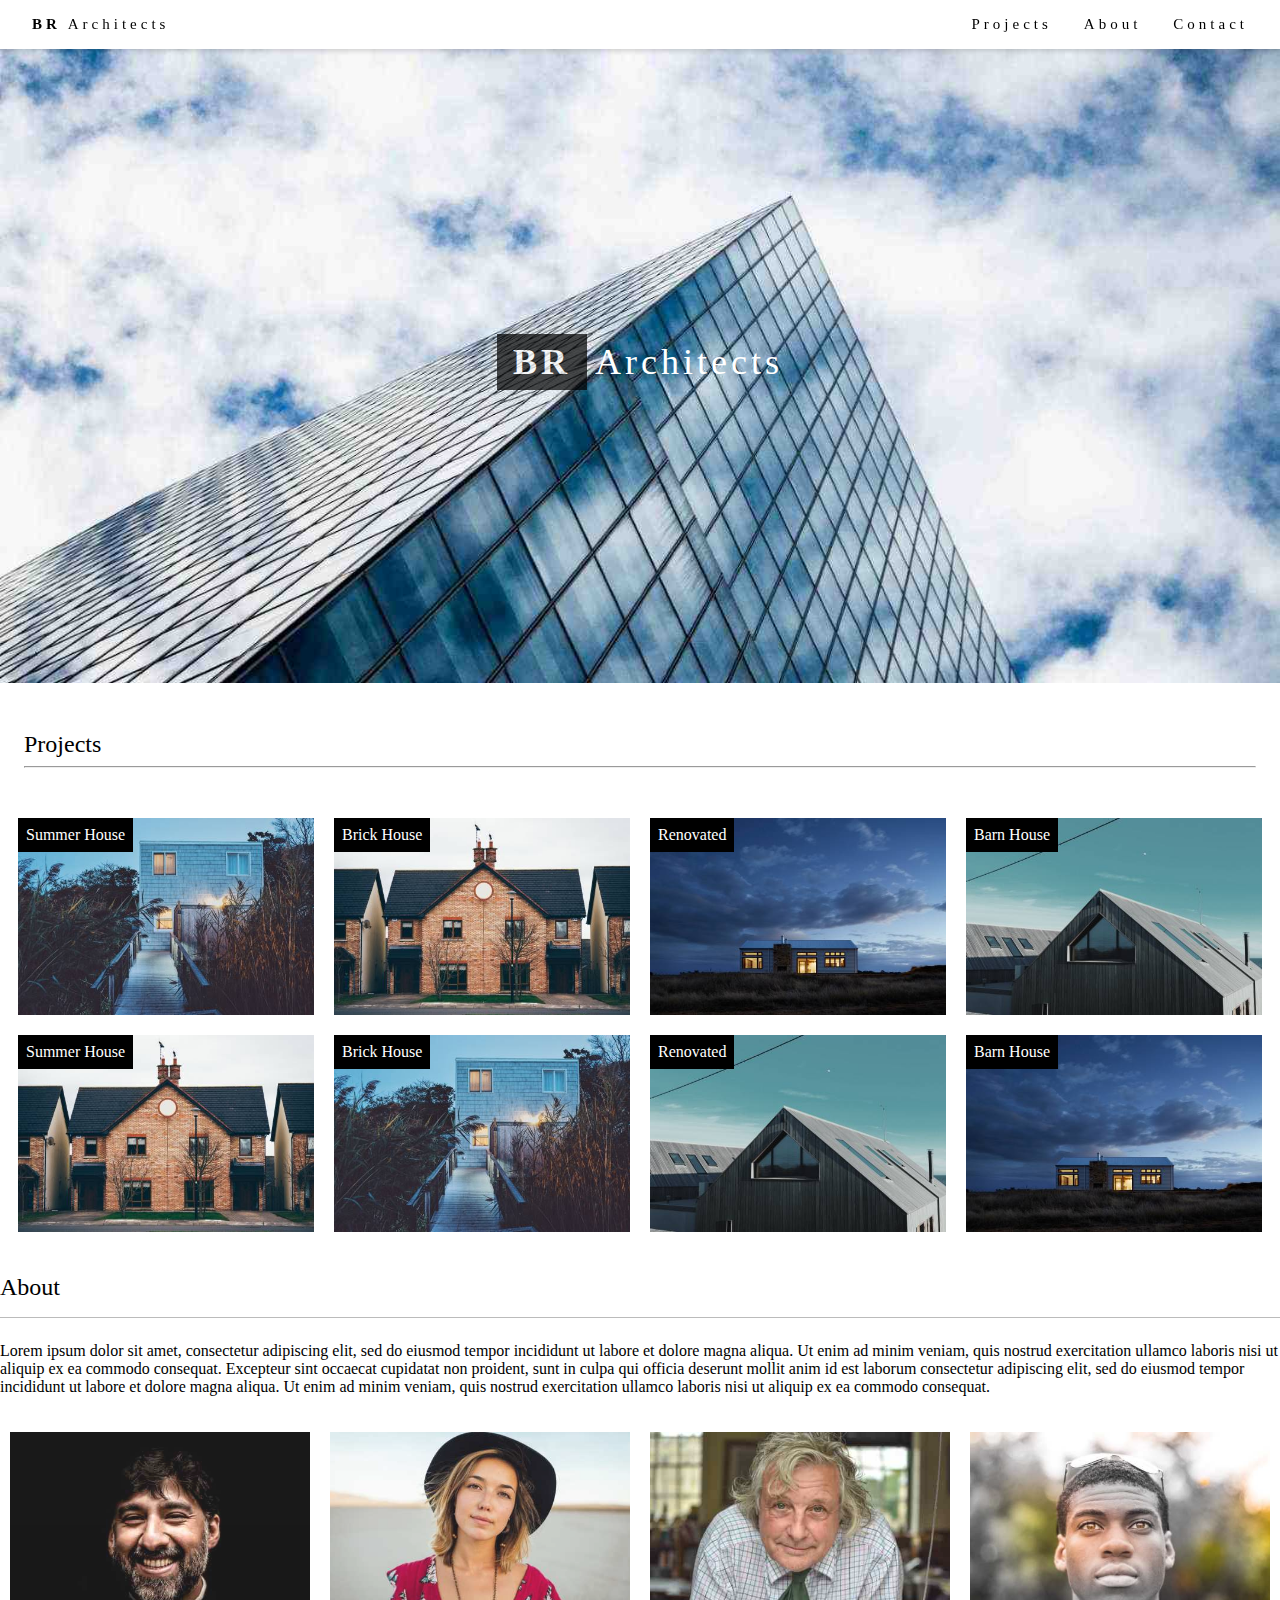
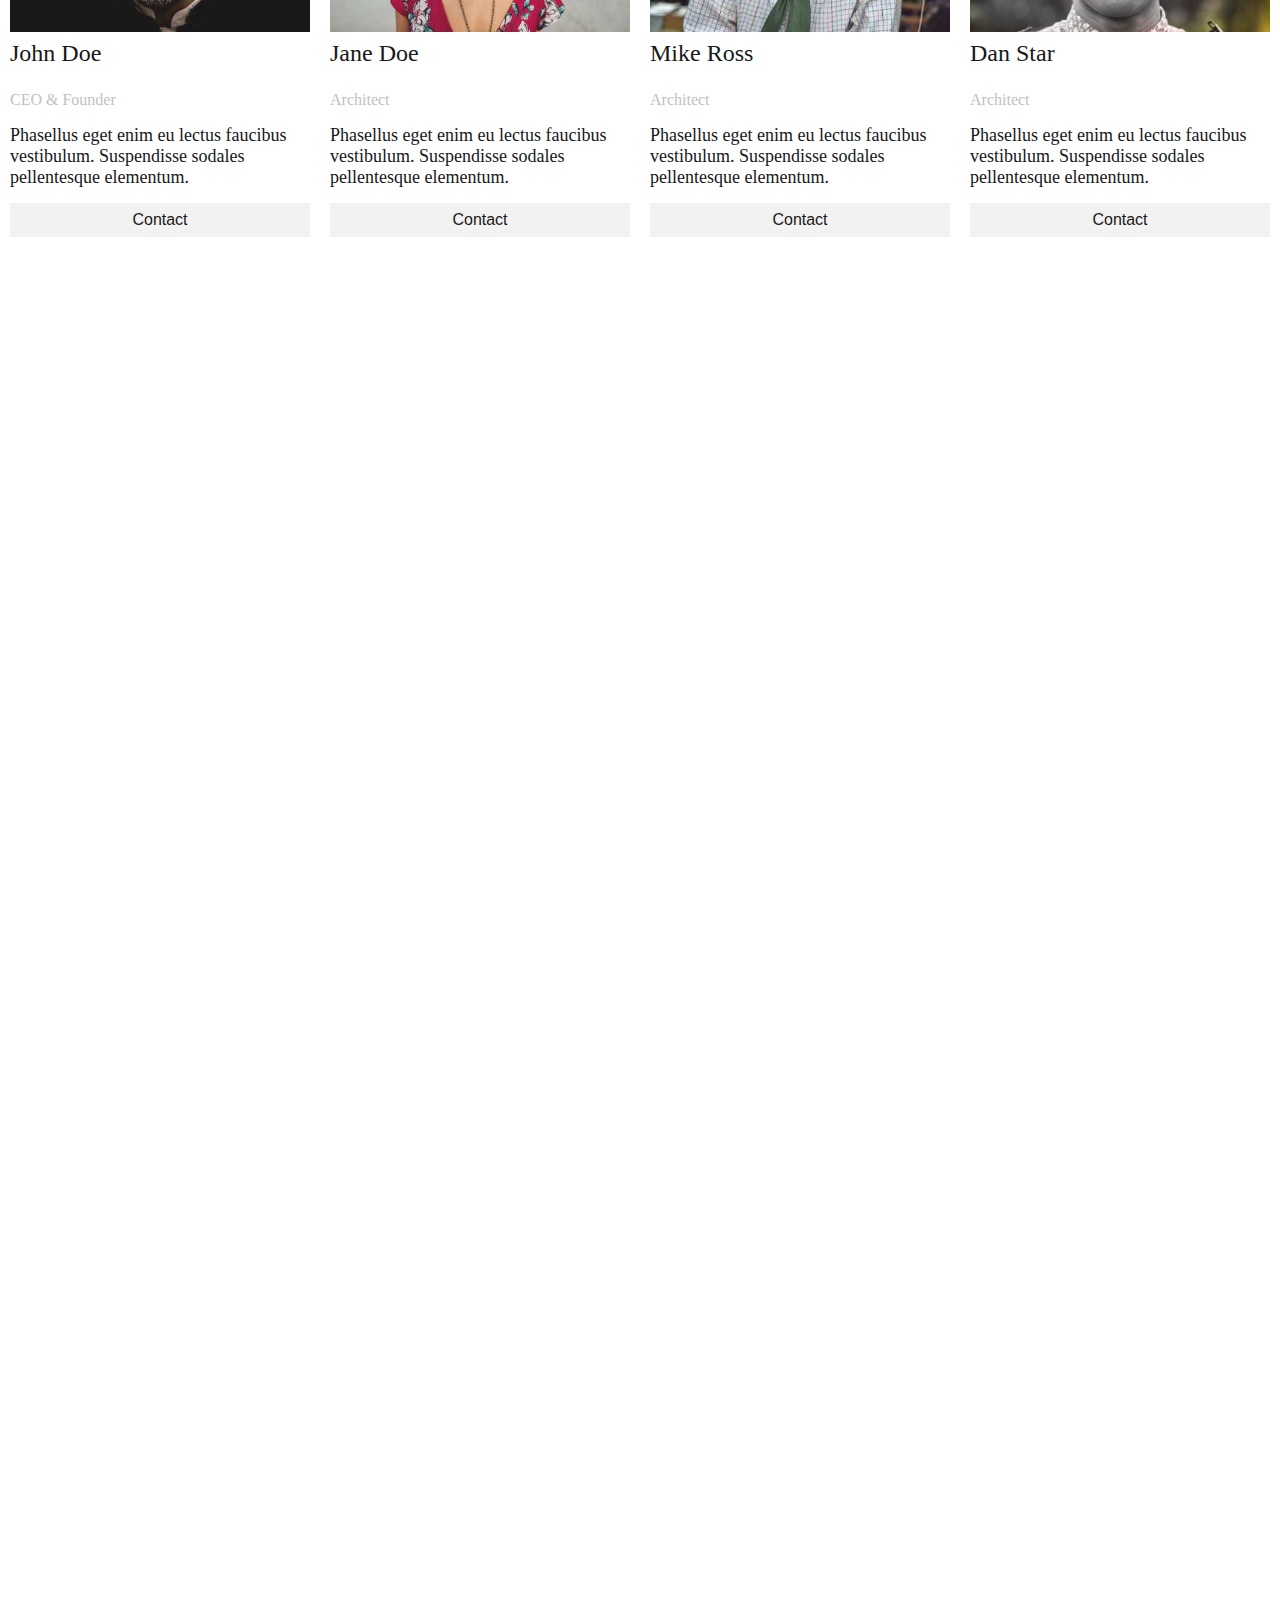
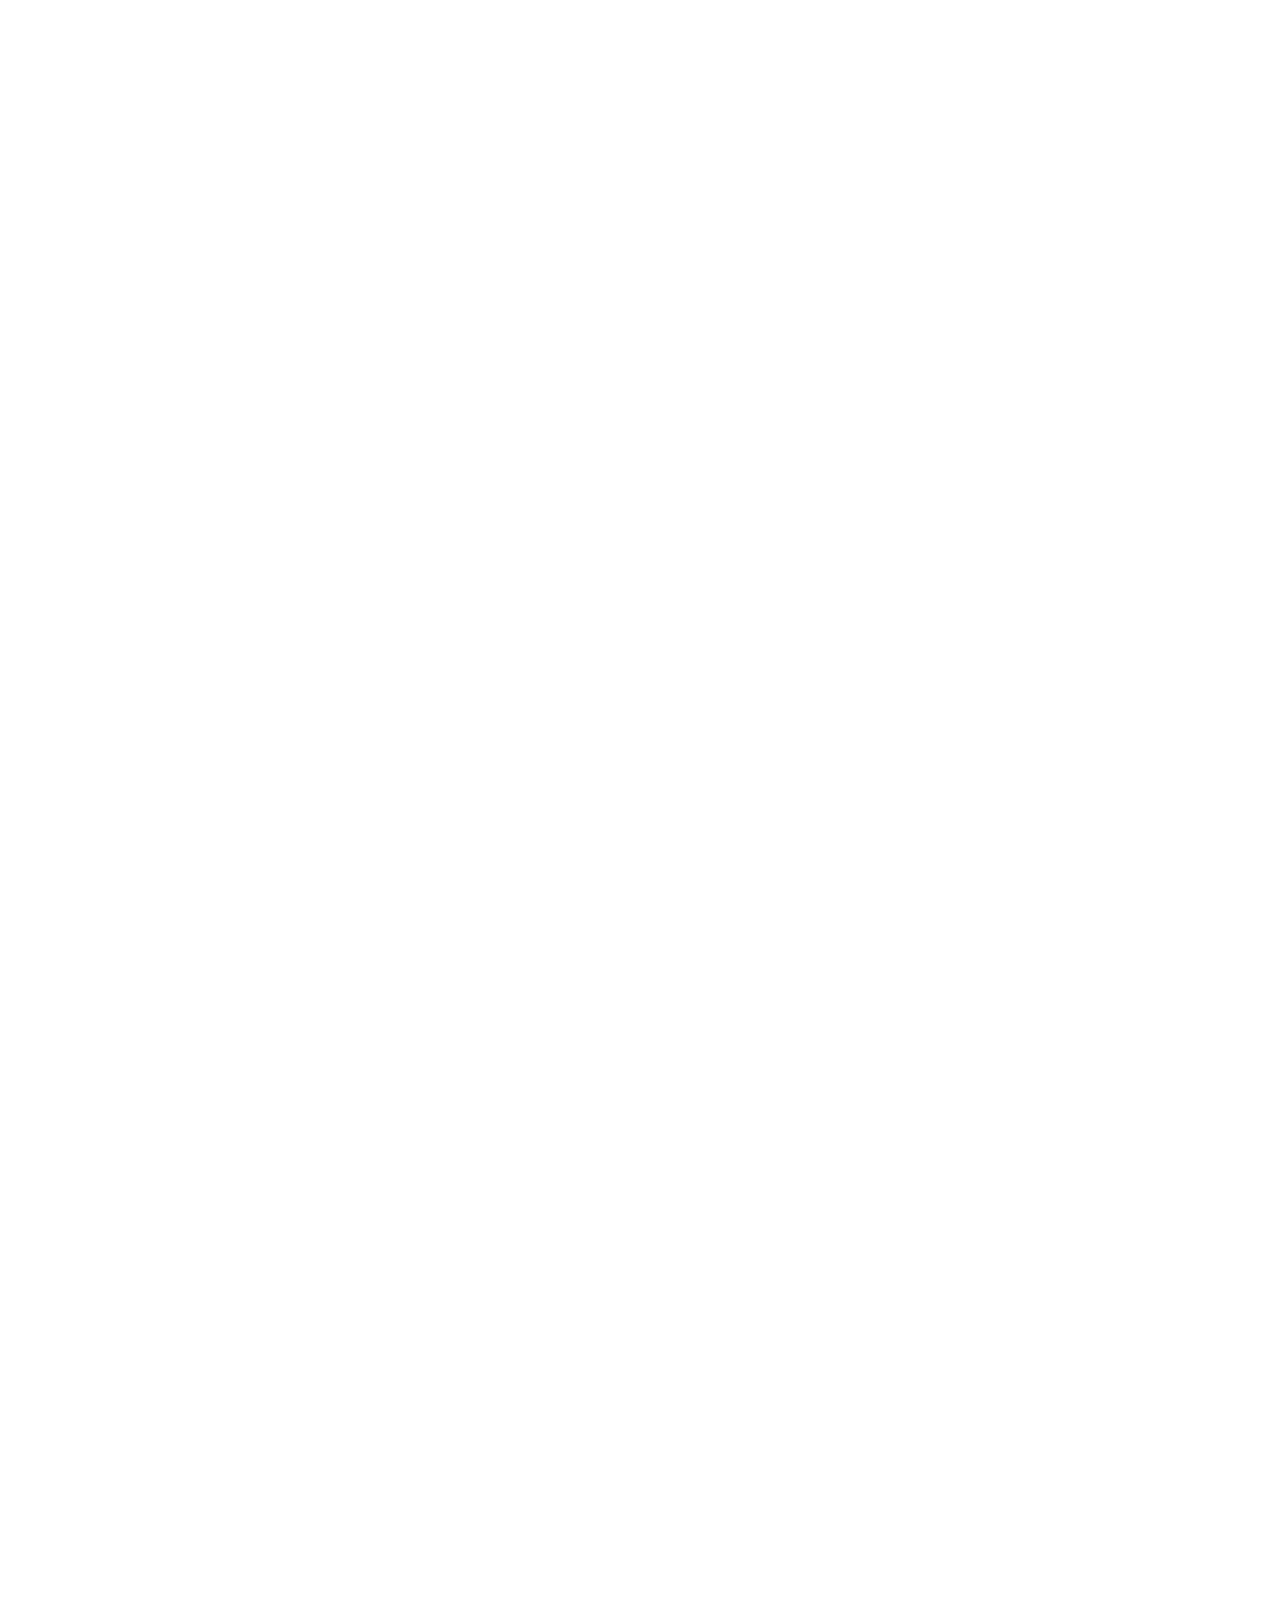
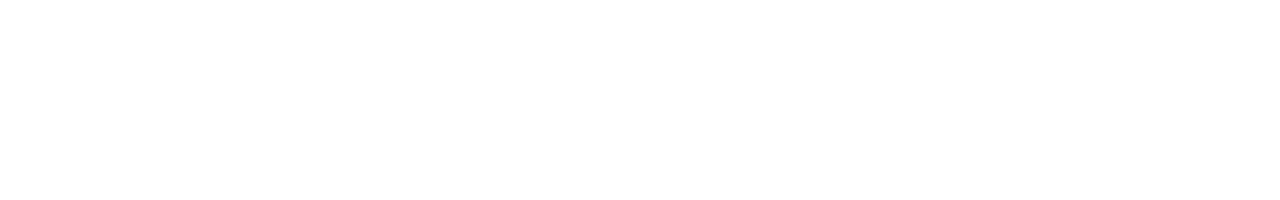
==== commit 37fd0a28: "중간" ====
--- a/html/index.html
+++ b/html/index.html
@@ -16,7 +16,7 @@
                 <a href="#" ><span>BR</span> Architects</a>
             </div>
             <div class="navi-wp">
-                <a href="#" class="navi">Projects</a>
+                <a href="#prj" class="navi">Projects</a>
                 <a href="#" class="navi">About</a>
                 <a href="#" class="navi">Contact</a>
             </div>
@@ -30,10 +30,11 @@
                 </h1>
             </div>
             <div>
-                <img src="../img/architect.jpg" alt="건축물" class="mw100">
+                <img src="../img/architect.jpg" alt="건축물" class="w100">
             </div>
         </div>
     </div>
+    <a name="prj"></a>
     <div class="project-wrapper ">  
         <div class="project-wrap wrapper">
             <div class="project">
@@ -97,7 +98,7 @@
                 </div>
                 <h2 class="title">John Doe</h2>
                 <h4>CEO & Founder</h4>
-                <p>Phasellus eget enim eu lectus faucibus vestibulum. Suspendisse sodales pellentesque elementum.</p>
+                <p class="story">Phasellus eget enim eu lectus faucibus vestibulum. Suspendisse sodales pellentesque elementum.</p>
                 <button class="bt bt-gray"> Contact</button>
             </div>
             <div class="member-wrap">
@@ -106,7 +107,7 @@
                 </div>
                 <h2 class="title">Jane Doe</h2>
                 <h4>Architect</h4>
-                <p>Phasellus eget enim eu lectus faucibus vestibulum. Suspendisse sodales pellentesque elementum.</p>
+                <p class="story">Phasellus eget enim eu lectus faucibus vestibulum. Suspendisse sodales pellentesque elementum.</p>
                 <button class="bt bt-gray">Contact</button>
             </div>
             <div class="member-wrap">
@@ -115,7 +116,7 @@
                 </div>
                 <h2 class="title">Mike Ross</h2>
                 <h4>Architect</h4>
-                <p>Phasellus eget enim eu lectus faucibus vestibulum. Suspendisse sodales pellentesque elementum.</p>
+                <p class="story">Phasellus eget enim eu lectus faucibus vestibulum. Suspendisse sodales pellentesque elementum.</p>
                 <button class="bt bt-gray"> Contact</button>
             </div>
             <div class="member-wrap">
@@ -124,7 +125,7 @@
                 </div>
                 <h2 class="title">Dan Star</h2>
                 <h4>Architect</h4>
-                <p>Phasellus eget enim eu lectus faucibus vestibulum. Suspendisse sodales pellentesque elementum.</p>
+                <p class="story">Phasellus eget enim eu lectus faucibus vestibulum. Suspendisse sodales pellentesque elementum.</p>
                 <button class="bt bt-gray"> Contact</button>
             </div>
         </div>
--- a/CSS/index.css
+++ b/CSS/index.css
@@ -1,7 +1,8 @@
 /*************  common  *********************** */
 html, body {height: 5000px;}
 .wrapper {max-width: 1600px; margin:auto; }
-.bt-gray {text-align: center; background-color: #bbb; border:none; width: 100%; font-size: 16px; padding: 8px 0;}
+.bt-gray {text-align: center; background-color: #f1f1f1; border:none; width: 100%; font-size: 16px; padding: 8px 0;}
+.bt-gray:hover {background-color: #bbb; cursor: pointer;}
 /**************** header-wrapper ******************  */
 .header-wrapper {width:100%; position: fixed;  z-index: 9999; background-color: white; box-shadow: 0 2px 5px 0 rgba(2, 0, 0, 16%);}
 .header-wrapper .navi-wrap {  width:100%; padding: 8px 16px;}
@@ -16,14 +17,14 @@
 
 /********************.main-wrapper. **********************/
 
-.main-wrapper .main {max-width: 100%; text-align: center; position: relative;} 
+.main-wrapper .main {width: 100%; text-align: center; position: relative;} 
 .main-wrapper .main .arch-wrap {z-index:999; position: absolute; left: 0; top: 50%; width: 100%;}
 .main-wrapper .arch .br {background-color: black; color: white; font-size: 36px; padding: 8px 16px; opacity: .7;letter-spacing: 4px; font-weight: bold;}
 .main-wrapper .arch .ar {font-size: 36px; letter-spacing: 4px; color: white;}
 
 
 /***************.project-wrapper.******************/
-.project-wrapper { padding: 16px 8px;  max-width: 1564px; margin: 0 auto;}
+.project-wrapper { padding: 16px 8px; width: 100%; margin: 0 auto;}
 .project-wrapper .project-wrap {padding: 32px 16px;}
 .project-wrapper .project-wrap .project h1{font-size: 24px;}
 .project-wrapper .img-wrapper {}
@@ -45,4 +46,4 @@
 .about-wrapper .member-wrapper .member-wrap {float: left; width: 25%; padding: 0 10px; opacity: .9; vertical-align: middle;}
 .about-wrapper .member-wrapper .member-wrap h2.title {margin-bottom: 16px; padding: 8px 0;}
 .about-wrapper .member-wrapper .member-wrap h4 {margin-bottom: 16px; font-size: 16px; color: #bbb;}
-.about-wrapper .member-wrapper .member-wrap p {font-size: 16px;}+.about-wrapper .member-wrapper .member-wrap p {font-size: 18px; text-align: left; margin: 15px auto;}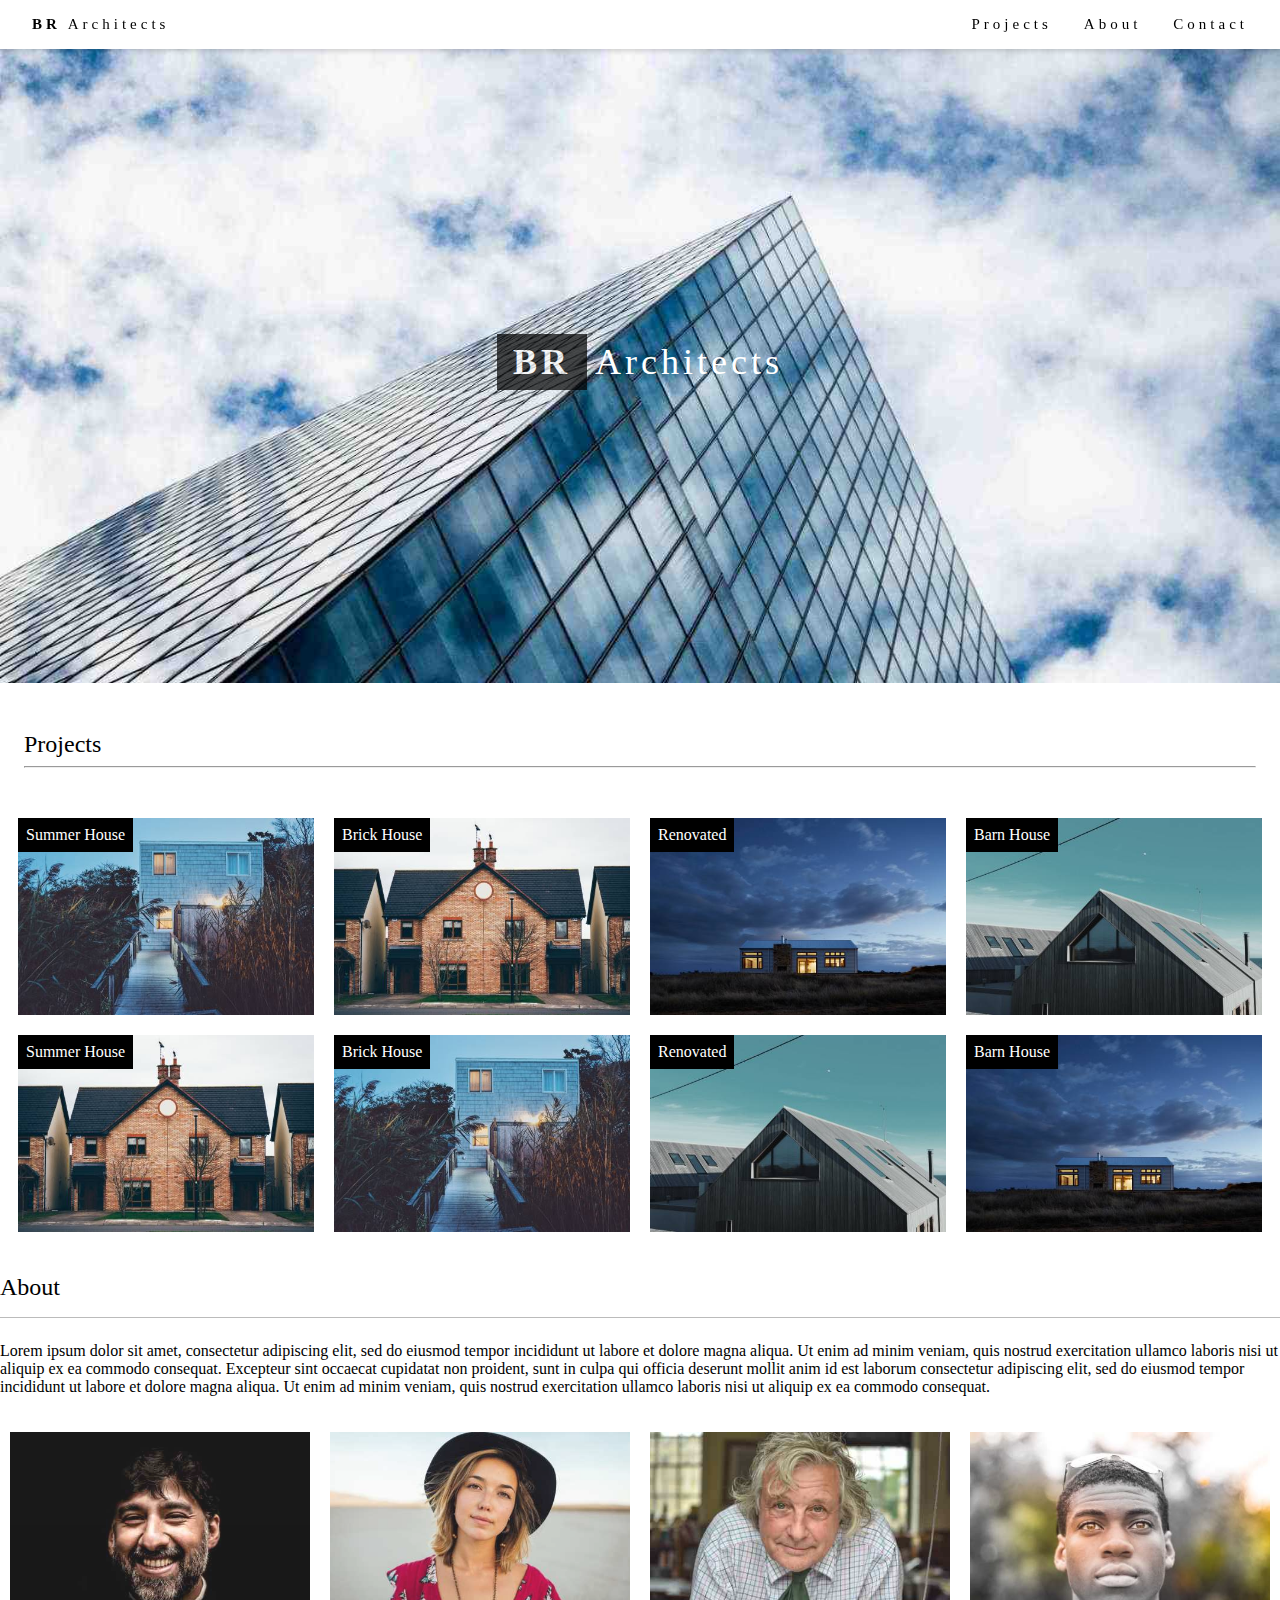
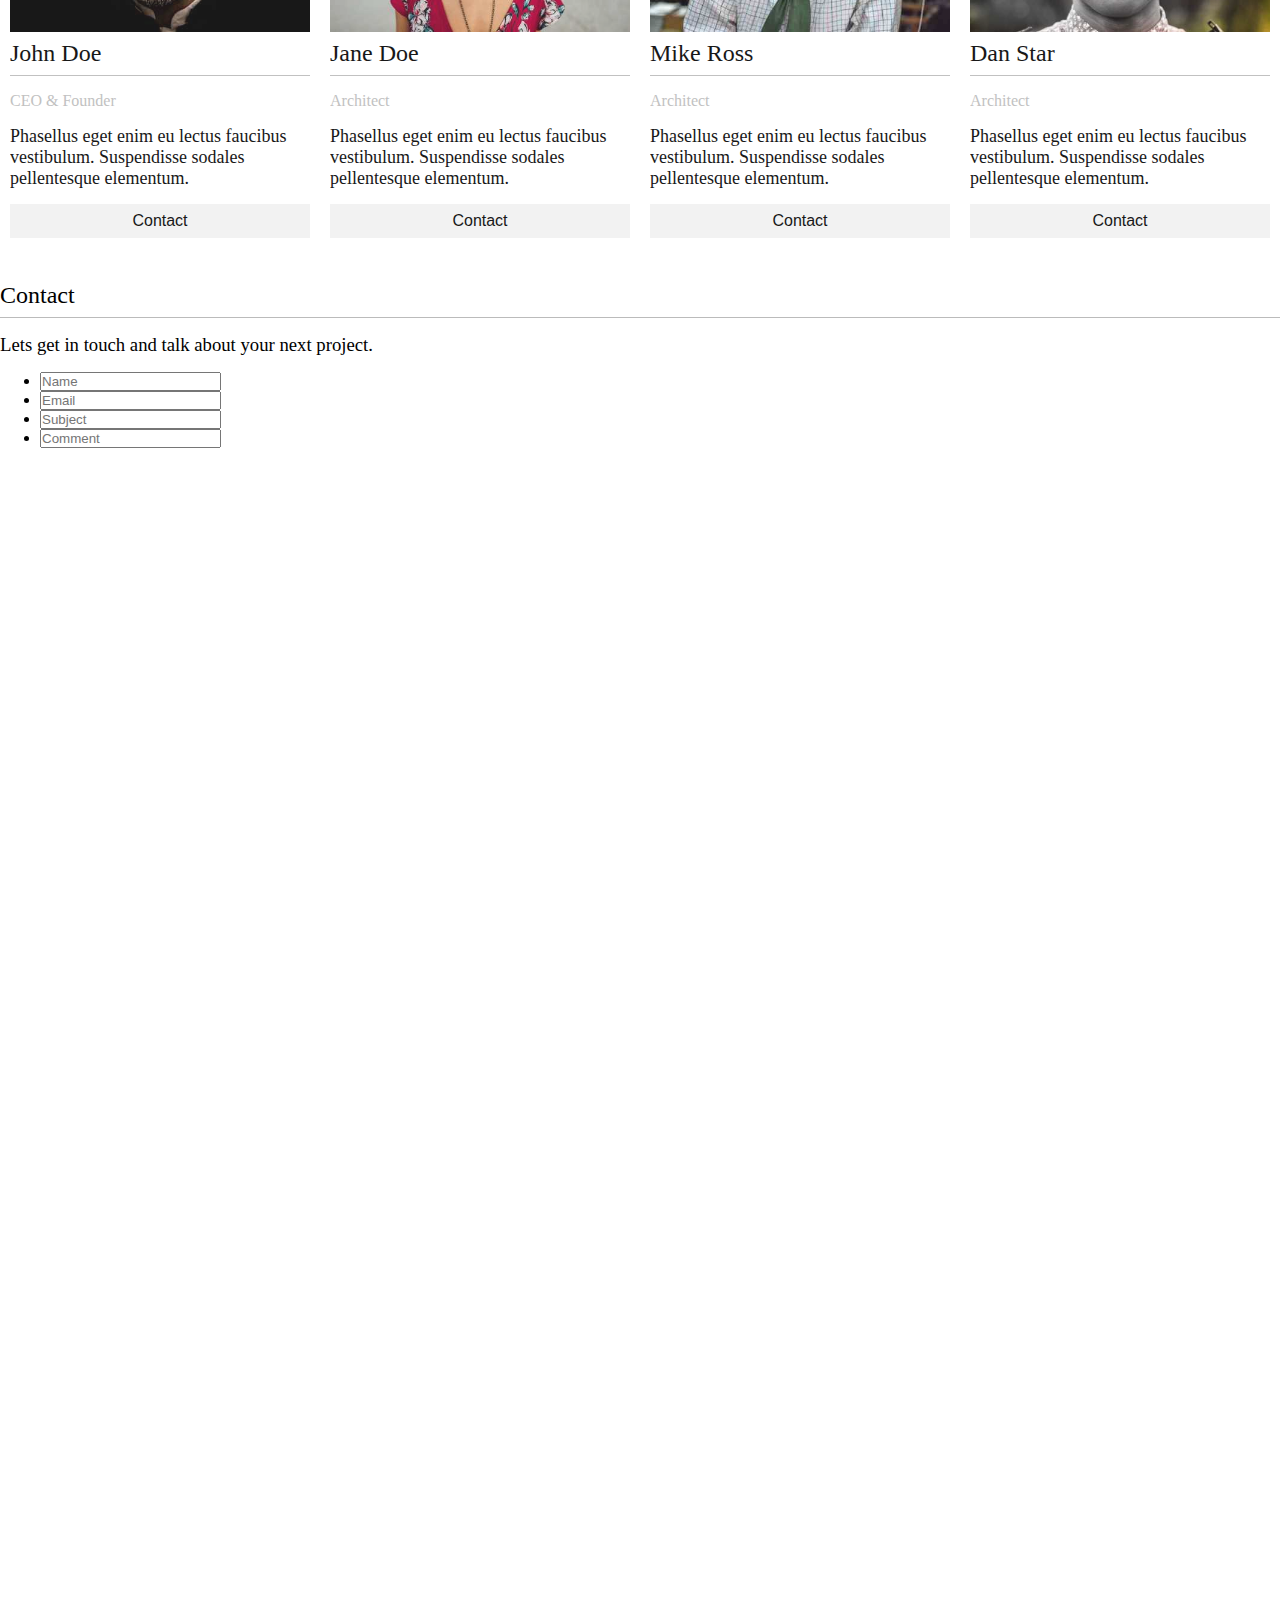
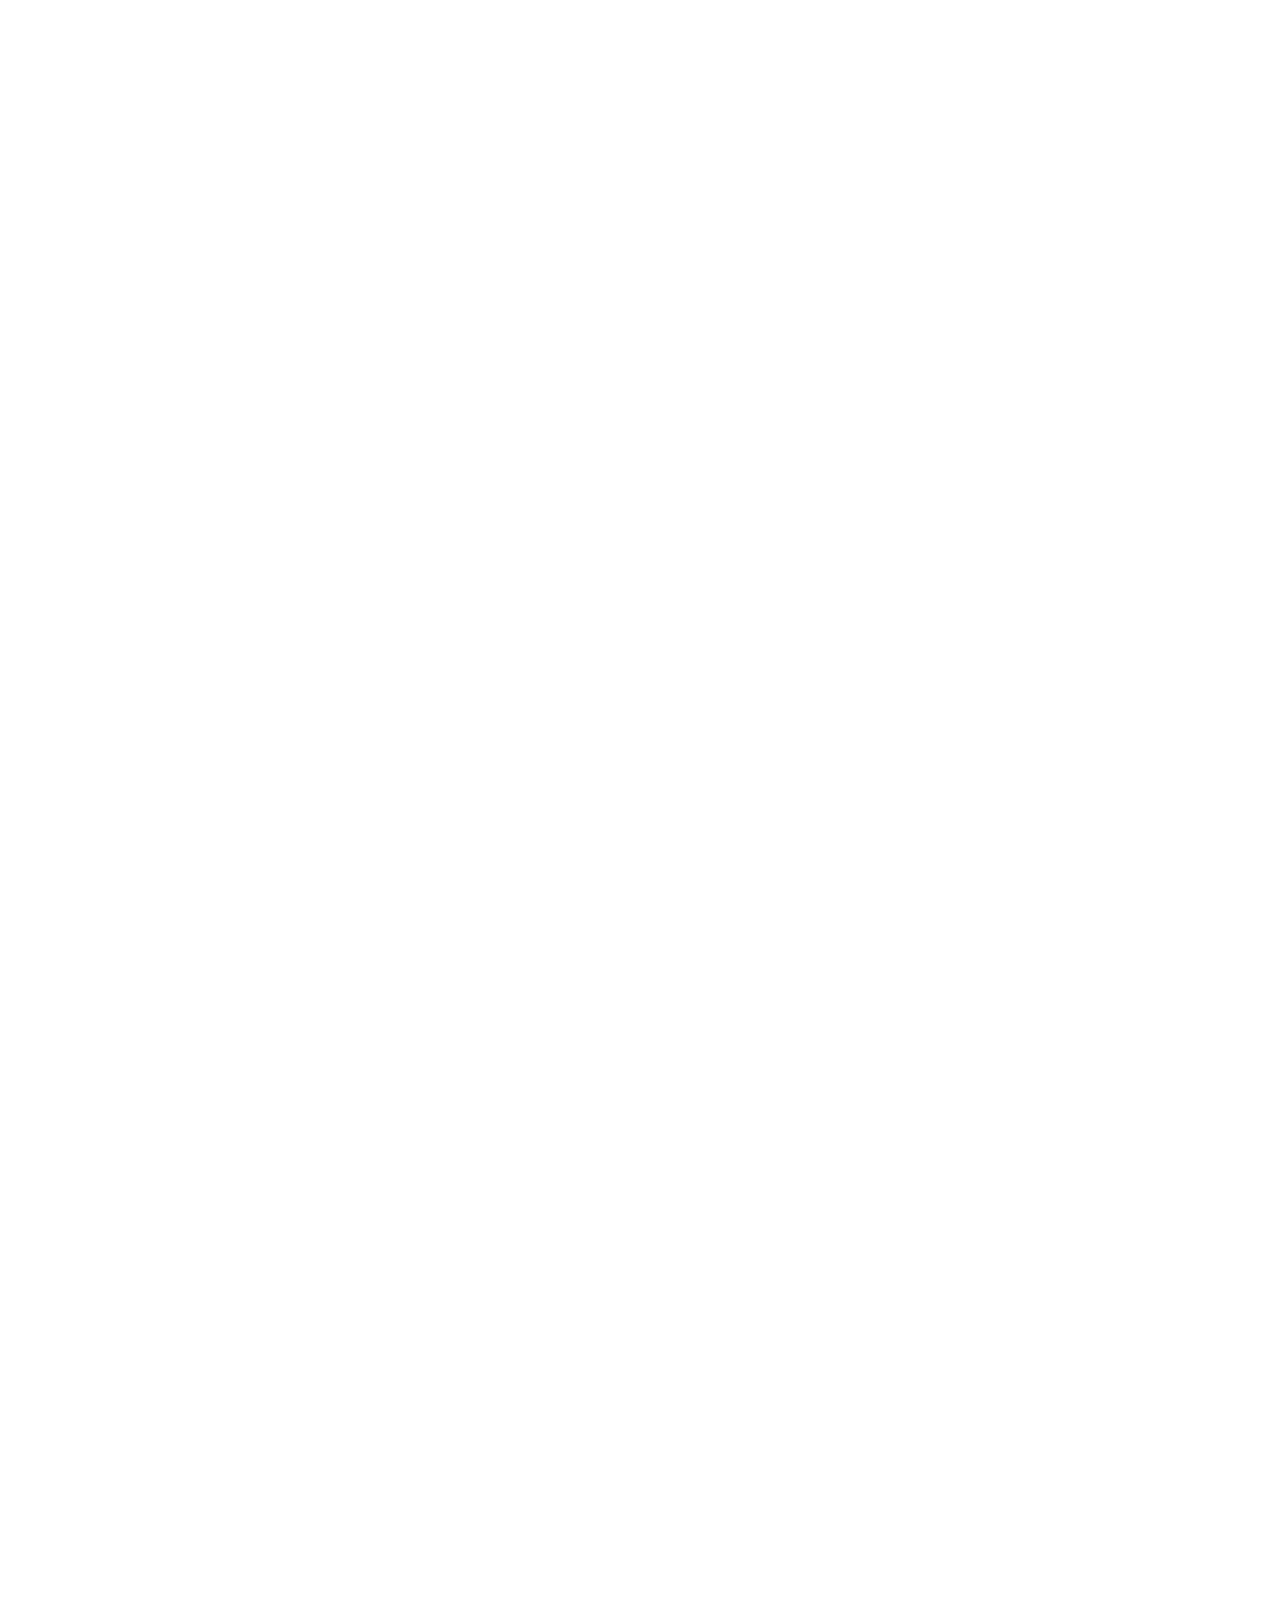
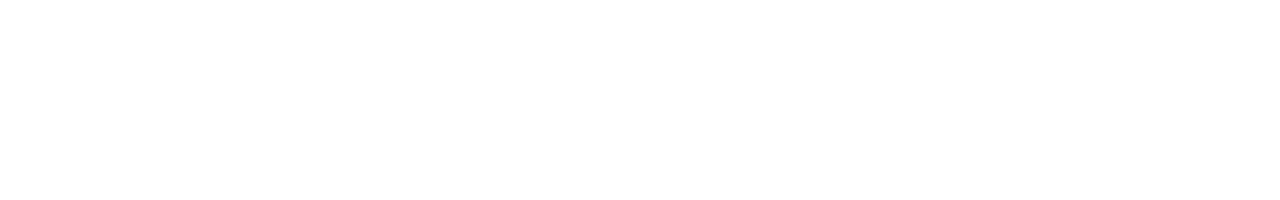
==== commit fab82099: "수업끝" ====
--- a/html/index.html
+++ b/html/index.html
@@ -17,7 +17,7 @@
             </div>
             <div class="navi-wp">
                 <a href="#prj" class="navi">Projects</a>
-                <a href="#" class="navi">About</a>
+                <a href="#about" class="navi">About</a>
                 <a href="#" class="navi">Contact</a>
             </div>
         </div>
@@ -84,6 +84,7 @@
         </div>
 
     </div>
+    <a name="about"></a>
     <div class="about-wrapper wrapper ">
         <div class="content-wrap">
             <div class="title-wp">
@@ -130,5 +131,19 @@
             </div>
         </div>
     </div>
+    <div class="contact-wrapper wrapper">
+        <div class="contact-wrap">
+            <h2 class="title">Contact</h2>
+            <h3>Lets get in touch and talk about your next project.</h3>
+            <form action="#">
+                <ul>
+                    <li><input type="text" name="name" placeholder="Name"></li>
+                    <li><input type="email" name="email" placeholder="Email"></li>
+                    <li><input type="text" name="subject" placeholder="Subject"></li>
+                    <li><input type="text" name="comment" placeholder="Comment"></li>
+                </ul>
+            </form>
+        </div>
+    </div>
 </body>
 </html>--- a/CSS/index.css
+++ b/CSS/index.css
@@ -3,6 +3,8 @@
 .wrapper {max-width: 1600px; margin:auto; }
 .bt-gray {text-align: center; background-color: #f1f1f1; border:none; width: 100%; font-size: 16px; padding: 8px 0;}
 .bt-gray:hover {background-color: #bbb; cursor: pointer;}
+h2.title {margin-bottom: 16px; padding: 8px 0; border-bottom: 1px solid #bbb;}
+li {}
 /**************** header-wrapper ******************  */
 .header-wrapper {width:100%; position: fixed;  z-index: 9999; background-color: white; box-shadow: 0 2px 5px 0 rgba(2, 0, 0, 16%);}
 .header-wrapper .navi-wrap {  width:100%; padding: 8px 16px;}
@@ -16,7 +18,7 @@
 
 
 /********************.main-wrapper. **********************/
-
+.member-wrapper { margin-bottom: 36px;}
 .main-wrapper .main {width: 100%; text-align: center; position: relative;} 
 .main-wrapper .main .arch-wrap {z-index:999; position: absolute; left: 0; top: 50%; width: 100%;}
 .main-wrapper .arch .br {background-color: black; color: white; font-size: 36px; padding: 8px 16px; opacity: .7;letter-spacing: 4px; font-weight: bold;}
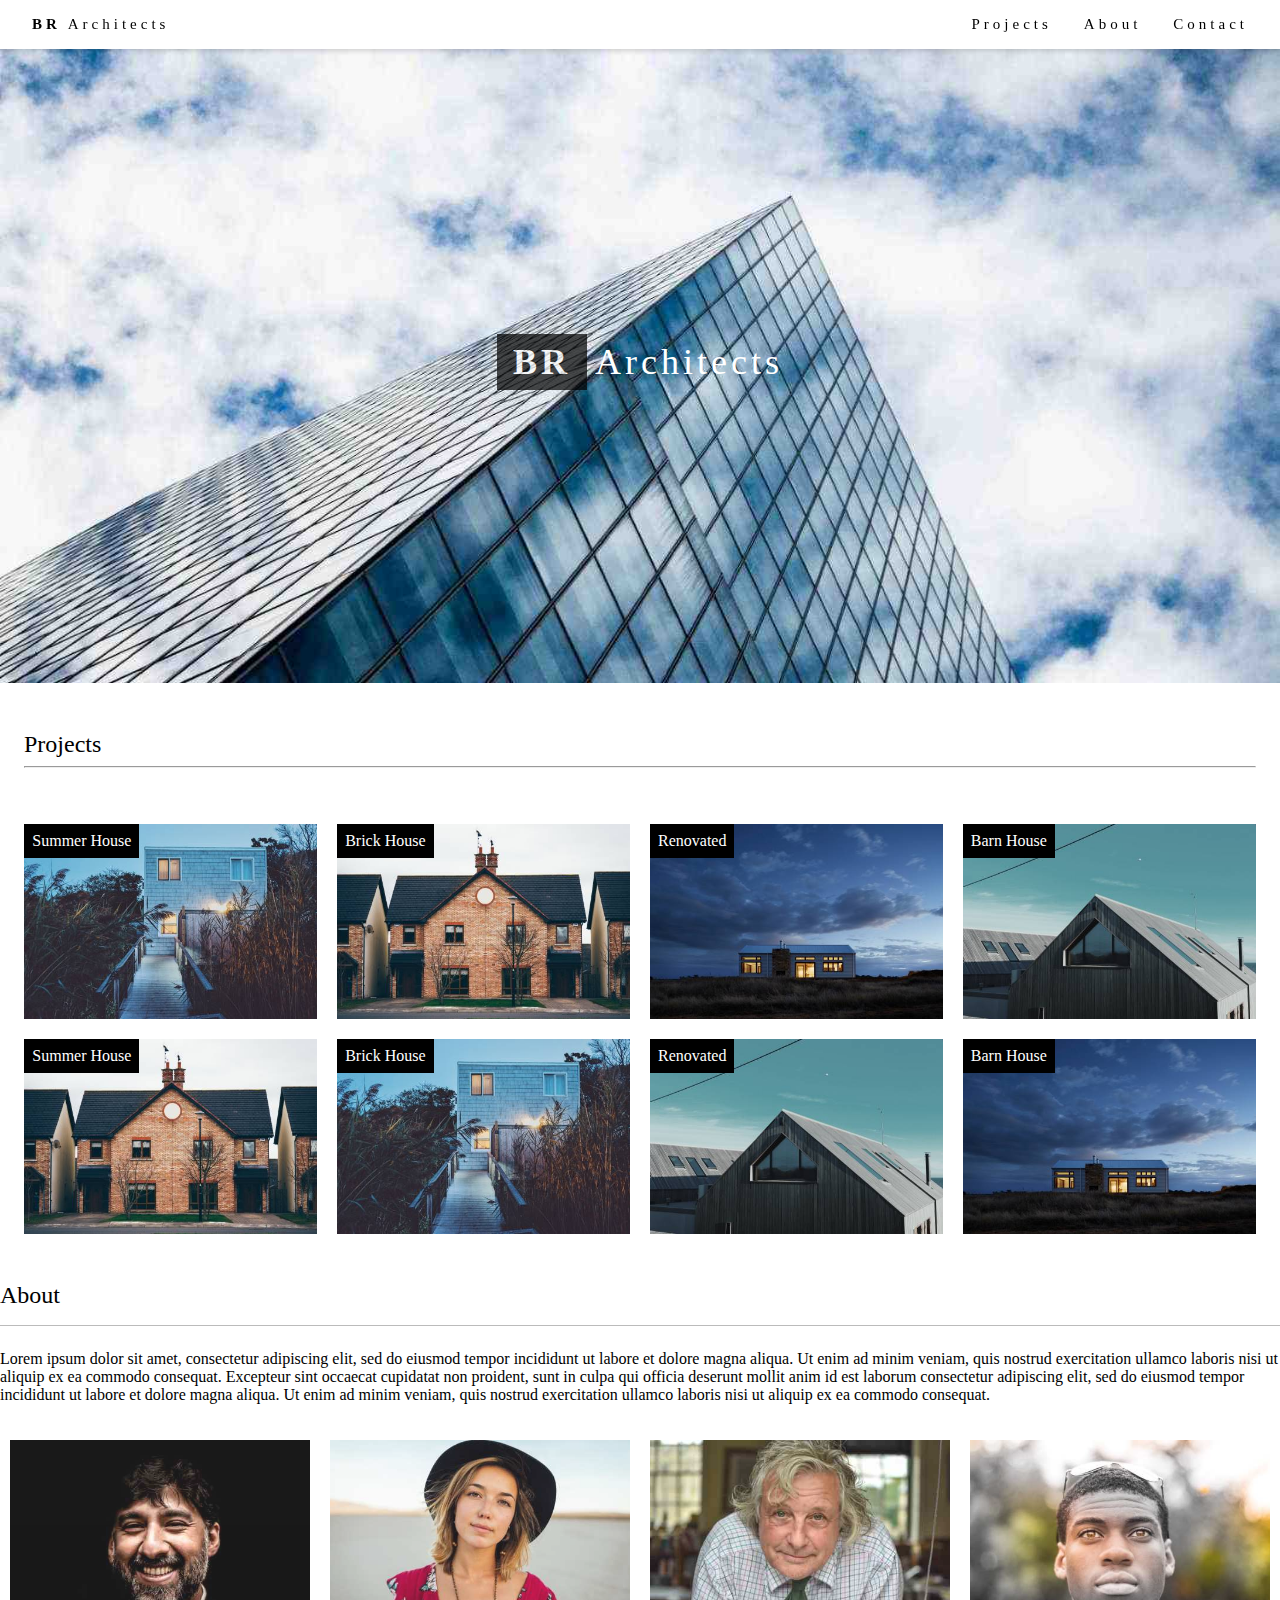
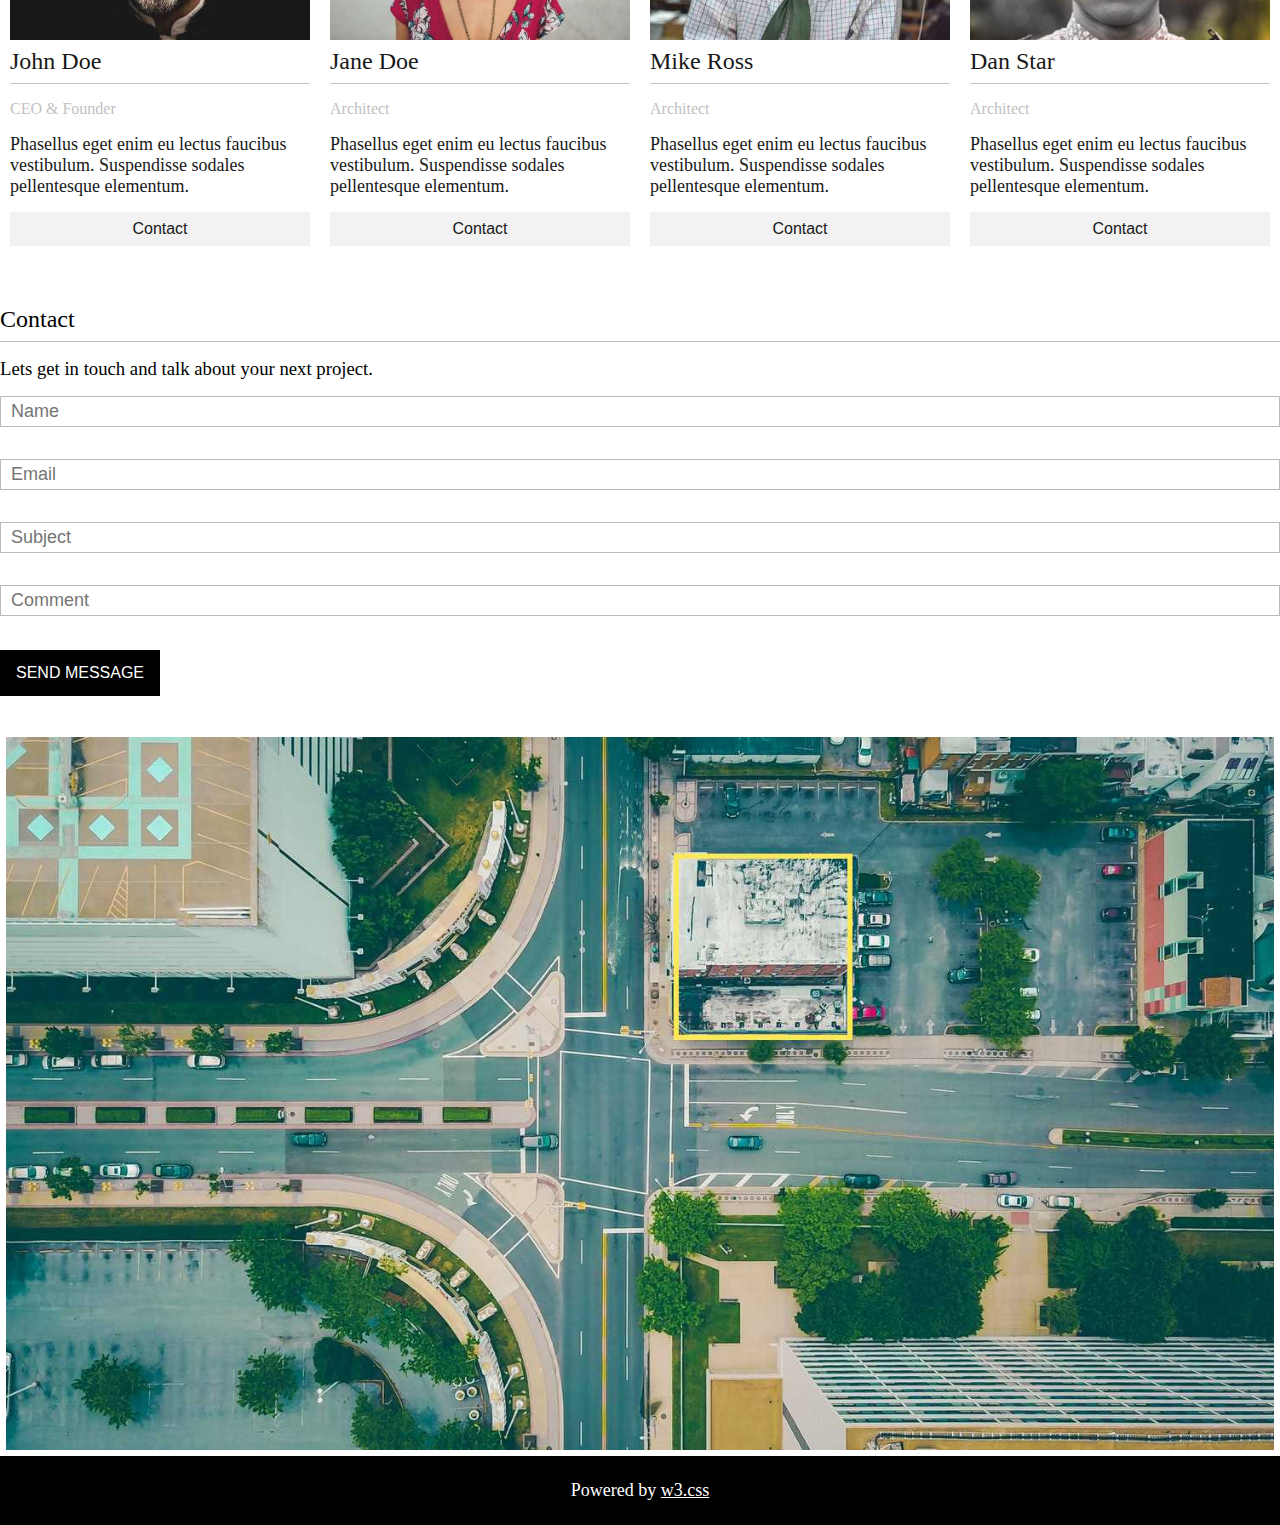
==== commit 1de0301a: "완성!" ====
--- a/html/index.html
+++ b/html/index.html
@@ -134,16 +134,25 @@
     <div class="contact-wrapper wrapper">
         <div class="contact-wrap">
             <h2 class="title">Contact</h2>
-            <h3>Lets get in touch and talk about your next project.</h3>
-            <form action="#">
-                <ul>
-                    <li><input type="text" name="name" placeholder="Name"></li>
-                    <li><input type="email" name="email" placeholder="Email"></li>
-                    <li><input type="text" name="subject" placeholder="Subject"></li>
-                    <li><input type="text" name="comment" placeholder="Comment"></li>
-                </ul>
-            </form>
+            <h3 class="content">Lets get in touch and talk about your next project.</h3>
+            <div  class="input-wrap">
+                <form action="#" class="input-wp">
+                        <input class="input" type="text" name="name" placeholder="Name">
+                        <input class="input" type="email" name="email" placeholder="Email">
+                        <input class="input" type="text" name="subject" placeholder="Subject">
+                        <input class="input" type="text" name="comment" placeholder="Comment">
+                        <button class="bt bt-black">SEND MESSAGE</button>
+                </form>
+            </div>
         </div>
+    </div>
+    <div class="img-wrapper wrapper">
+        <div class="img-wp">
+            <img src="../img/map.jpg" alt="" class="w100">
+        </div>
+    </div>
+    <div class="footer">
+        <p>Powered by <a href="#">w3.css</a></p>
     </div>
 </body>
 </html>--- a/CSS/index.css
+++ b/CSS/index.css
@@ -1,10 +1,12 @@
 /*************  common  *********************** */
-html, body {height: 5000px;}
+html, body {;}
 .wrapper {max-width: 1600px; margin:auto; }
 .bt-gray {text-align: center; background-color: #f1f1f1; border:none; width: 100%; font-size: 16px; padding: 8px 0;}
 .bt-gray:hover {background-color: #bbb; cursor: pointer;}
+.bt-black {text-align: center; background-color: #000; color: #fff; border: none;  font-size: 16px; padding: 14px 16px; margin: 18px 0; cursor: pointer;}
+.bt-black:hover {background-color: #bbb; border:none; color: #000; font-size: 16px; padding: 14px 16px;}
 h2.title {margin-bottom: 16px; padding: 8px 0; border-bottom: 1px solid #bbb;}
-li {}
+li {list-style: none; ;}
 /**************** header-wrapper ******************  */
 .header-wrapper {width:100%; position: fixed;  z-index: 9999; background-color: white; box-shadow: 0 2px 5px 0 rgba(2, 0, 0, 16%);}
 .header-wrapper .navi-wrap {  width:100%; padding: 8px 16px;}
@@ -48,4 +50,18 @@
 .about-wrapper .member-wrapper .member-wrap {float: left; width: 25%; padding: 0 10px; opacity: .9; vertical-align: middle;}
 .about-wrapper .member-wrapper .member-wrap h2.title {margin-bottom: 16px; padding: 8px 0;}
 .about-wrapper .member-wrapper .member-wrap h4 {margin-bottom: 16px; font-size: 16px; color: #bbb;}
-.about-wrapper .member-wrapper .member-wrap p {font-size: 18px; text-align: left; margin: 15px auto;}+.about-wrapper .member-wrapper .member-wrap p {font-size: 18px; text-align: left; margin: 15px auto;}
+/***************.contact-wrapper********************/
+.contact-wrapper {padding: 16px 0 ;}
+.contact-wrapper .contact-wrap .input-wp .ul {width: 100%; margin: auto;}
+.contact-wrapper .contact-wrap .input-wp .input {width: 100%; font-size: 18px; padding: 4px 10px; margin: 16px 0; border: 1px solid #bbb; }
+.contact-wrapper .contact-wrap .input-wp .input:hover {border-radius: 2px;}
+
+/**********************.img-wrapper.***************/
+.img-wrapper { padding: 0.5%;}
+
+/****************.footer.***************/
+.footer {background-color: #000; text-align: center; color: white; font-size: 18px; padding: 24px 0; margin: ;}
+/* .footer p {margin: 16px auto;} */
+.footer a {text-decoration: underline;}
+.footer a:hover {color: green;}